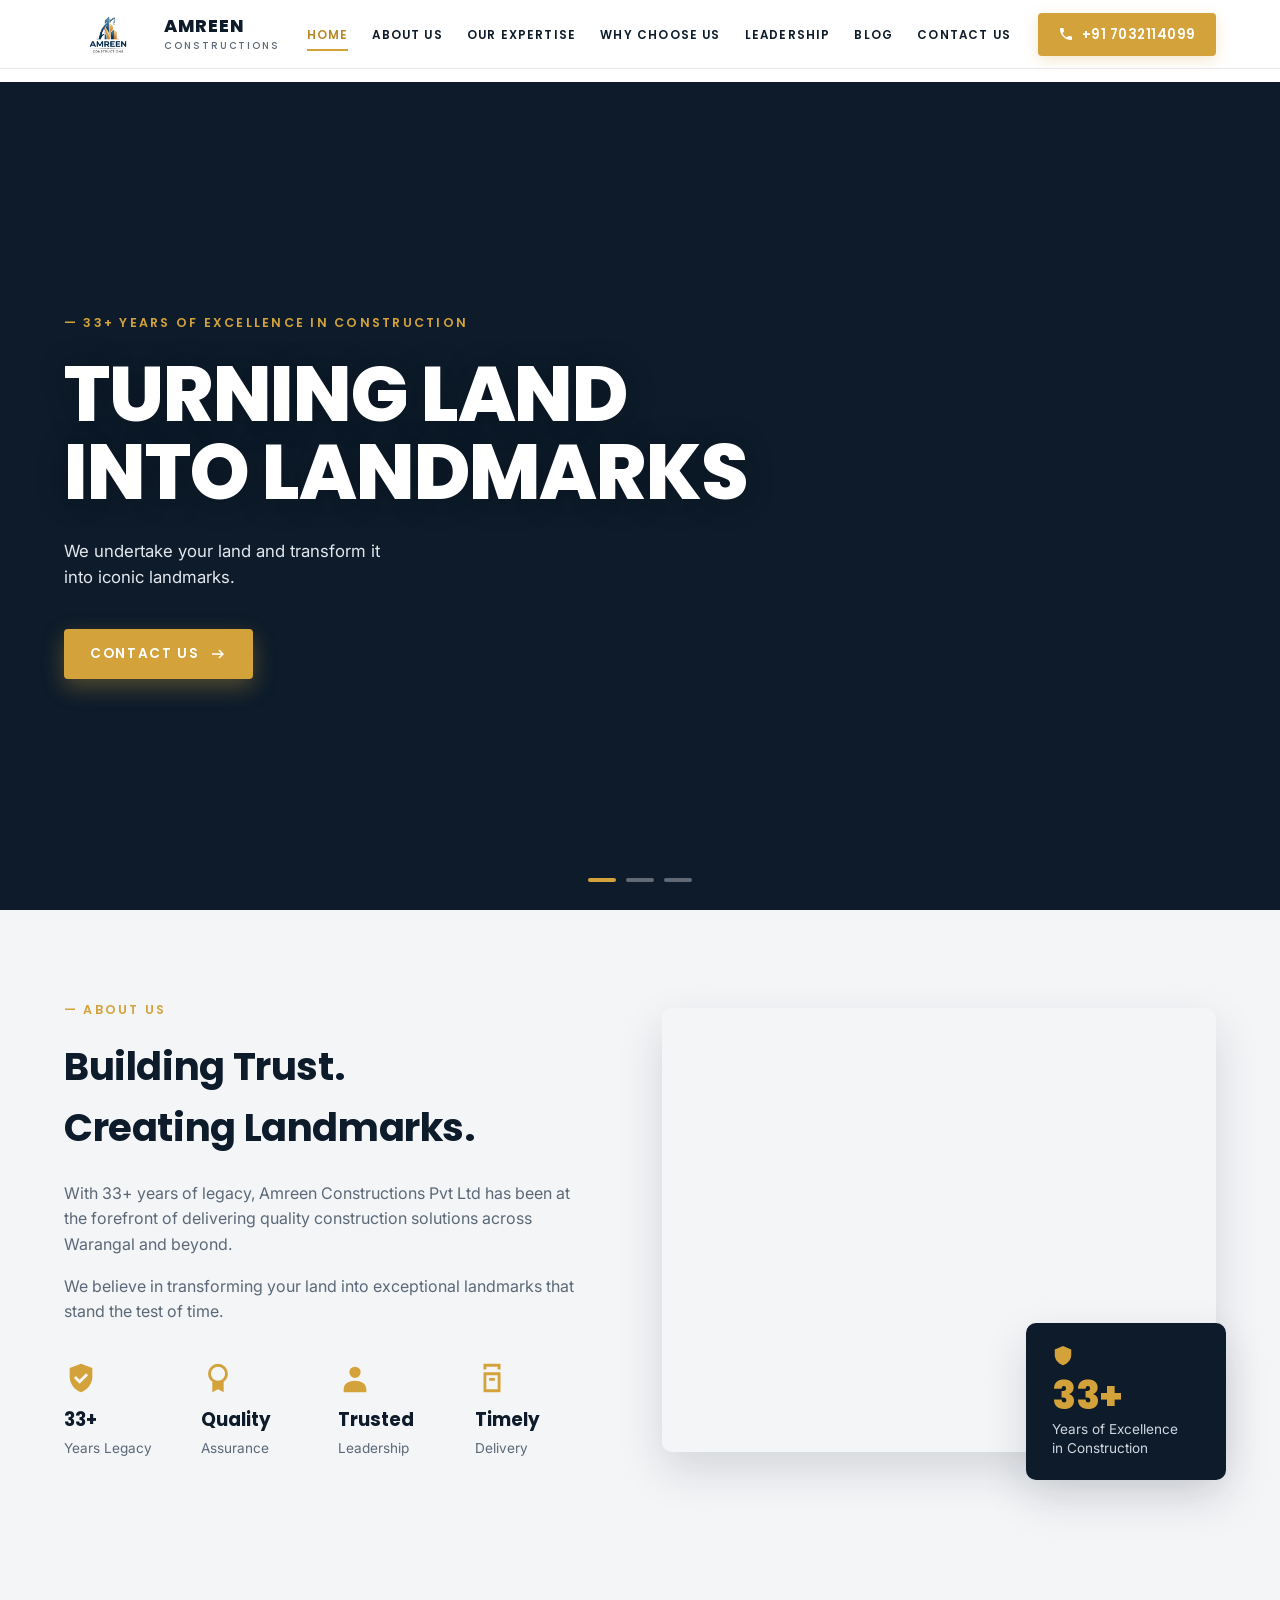
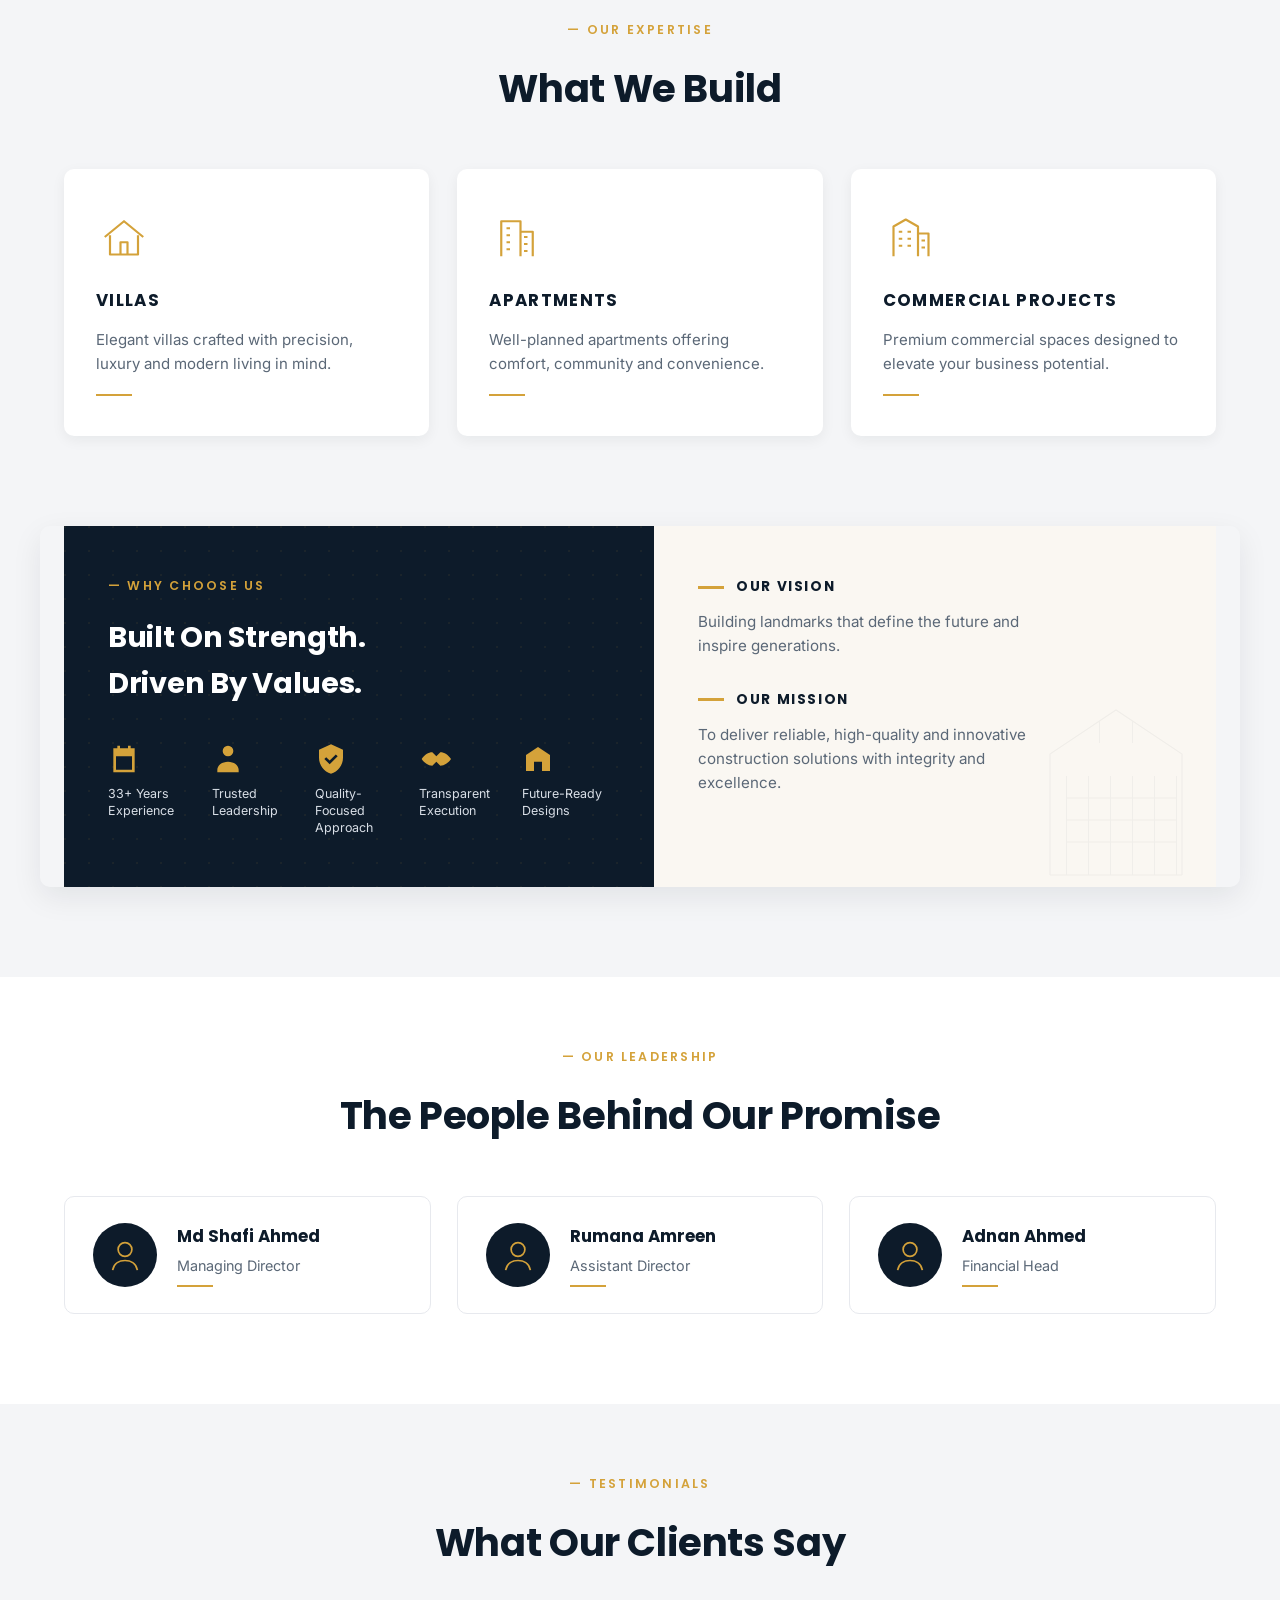
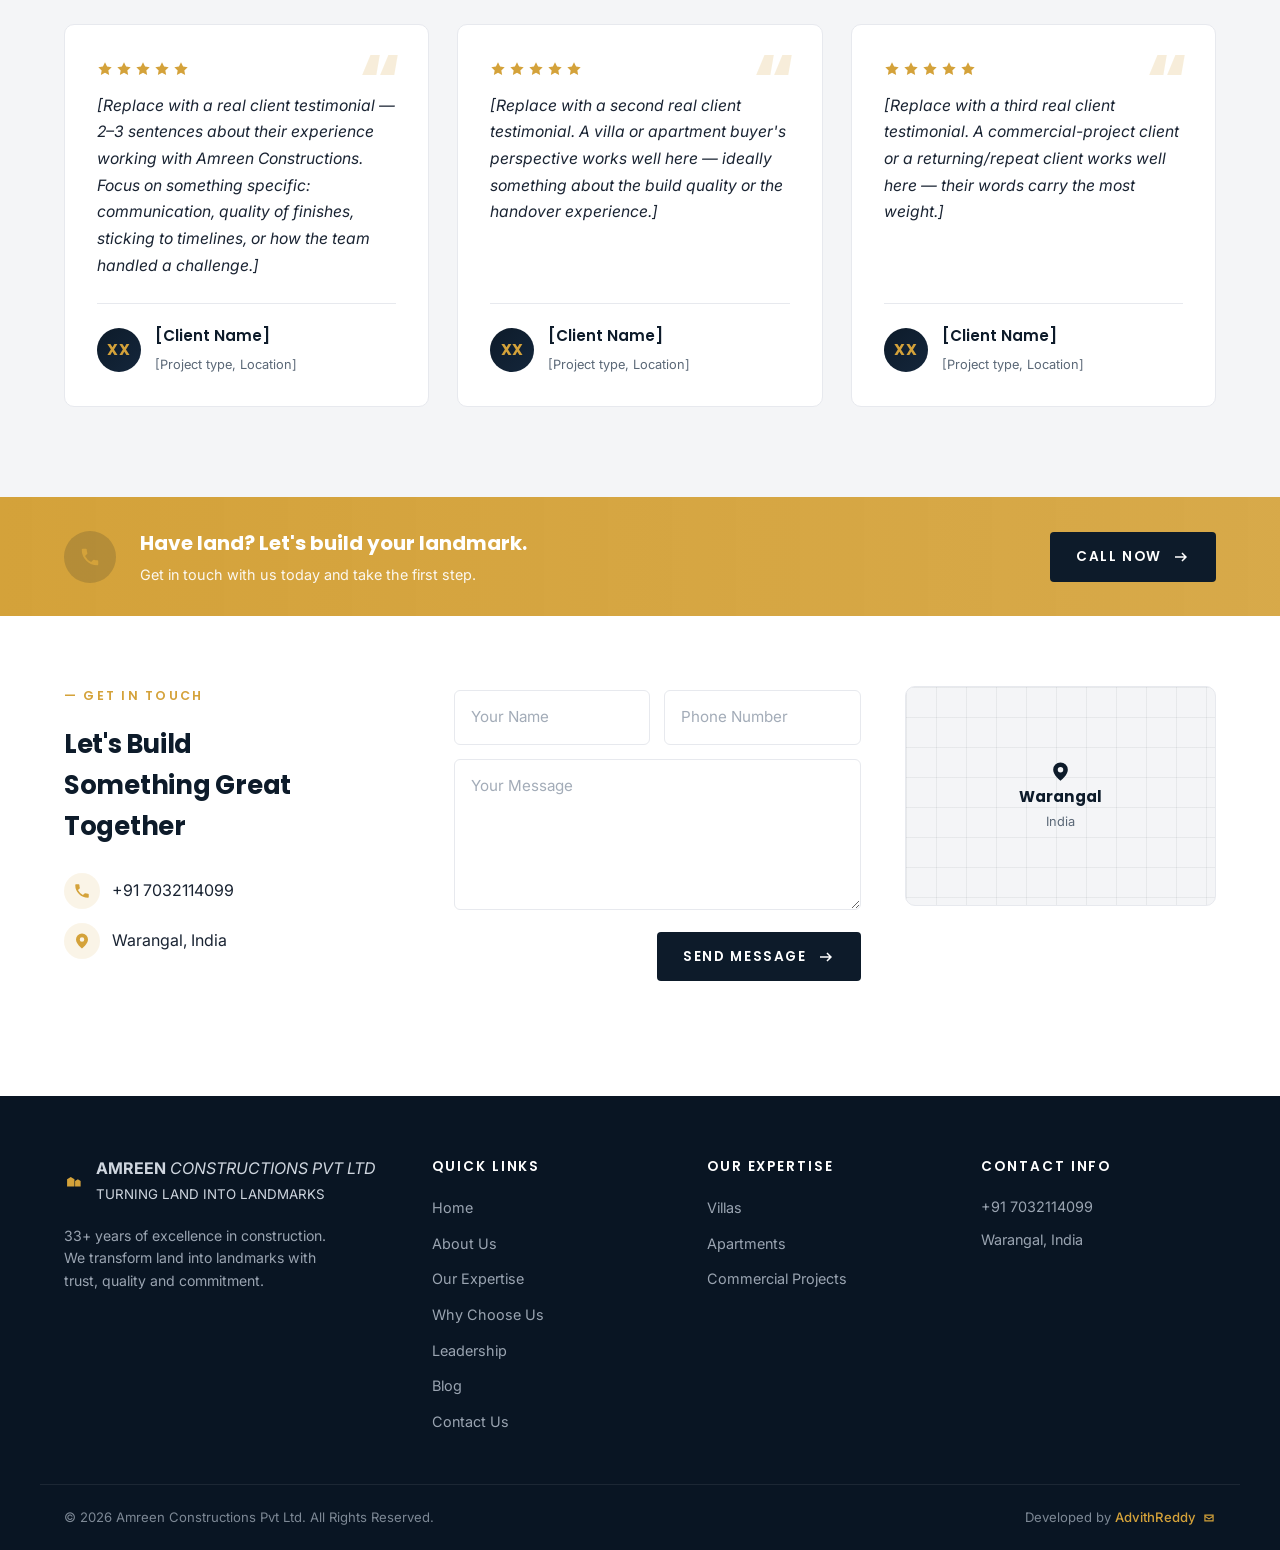
==== index.html @ a72f968a "Add files via upload" ====
<!DOCTYPE html>
<html lang="en">
<head>
  <meta charset="UTF-8" />
  <meta http-equiv="X-UA-Compatible" content="IE=edge" />
  <meta name="viewport" content="width=device-width, initial-scale=1.0" />

  <!-- Primary SEO -->
  <title>Amreen Constructions Pvt Ltd | Construction Company in Warangal | 33 Years Legacy</title>
  <meta name="description" content="Amreen Constructions Pvt Ltd in Warangal transforms land into landmarks with 33+ years of expertise in villas, apartments, and commercial construction." />
  <meta name="keywords" content="construction company in Warangal, builders in Warangal, villa construction Warangal, apartment builders Warangal, commercial construction India, Amreen Constructions" />
  <meta name="author" content="Amreen Constructions Pvt Ltd" />
  <meta name="robots" content="index, follow" />
  <link rel="canonical" href="https://amreenconstructions.com/" />

  <!-- Open Graph -->
  <meta property="og:type" content="website" />
  <meta property="og:title" content="Amreen Constructions Pvt Ltd | Turning Land Into Landmarks" />
  <meta property="og:description" content="33+ years of trusted construction excellence in Warangal. Villas, apartments, and commercial projects built on quality and integrity." />
  <meta property="og:locale" content="en_IN" />
  <meta property="og:url" content="https://amreenconstructions.com/" />

  <!-- Twitter -->
  <meta name="twitter:card" content="summary_large_image" />
  <meta name="twitter:title" content="Amreen Constructions Pvt Ltd | Turning Land Into Landmarks" />
  <meta name="twitter:description" content="33+ years of construction excellence in Warangal, India." />

  <!-- Theme color & favicon -->
  <meta name="theme-color" content="#0d1b2a" />
  <link rel="icon" type="image/png" href="favicon.png" />

  <!-- Fonts -->
  <link rel="preconnect" href="https://fonts.googleapis.com" />
  <link rel="preconnect" href="https://fonts.gstatic.com" crossorigin />
  <link href="https://fonts.googleapis.com/css2?family=Poppins:wght@300;400;500;600;700;800&family=Inter:wght@300;400;500;600;700&display=swap" rel="stylesheet" />

  <!-- Stylesheet -->
  <link rel="stylesheet" href="styles.css" />

  <!-- JSON-LD: Organization Schema -->
  <script type="application/ld+json">
  {
    "@context": "https://schema.org",
    "@type": "GeneralContractor",
    "name": "Amreen Constructions Pvt Ltd",
    "alternateName": "Amreen Constructions",
    "description": "33+ years of construction excellence in Warangal, India. Specialists in villas, apartments and commercial projects.",
    "url": "https://amreenconstructions.com/",
    "telephone": "+91-7032114099",
    "foundingDate": "1992",
    "slogan": "Turning Land Into Landmarks",
    "address": {
      "@type": "PostalAddress",
      "addressLocality": "Warangal",
      "addressRegion": "Telangana",
      "addressCountry": "IN"
    },
    "areaServed": {
      "@type": "City",
      "name": "Warangal"
    },
    "knowsAbout": ["Villa Construction", "Apartment Construction", "Commercial Construction", "Real Estate Development"],
    "founder": [
      { "@type": "Person", "name": "Md Shafi Ahmed", "jobTitle": "Managing Director" }
    ],
    "employee": [
      { "@type": "Person", "name": "Md Shafi Ahmed", "jobTitle": "Managing Director" },
      { "@type": "Person", "name": "Rumana Amreen", "jobTitle": "Assistant Director" },
      { "@type": "Person", "name": "Adnan Ahmed", "jobTitle": "Financial Head" }
    ]
  }
  </script>
</head>
<body>

  <!-- ============ HEADER / NAV ============ -->
  <header class="site-header" id="siteHeader">
    <div class="container nav-wrap">
      <a href="index.html" class="brand" aria-label="Amreen Constructions Pvt Ltd Home">
        <img src="logo.png" alt="" class="logo-img" width="175" height="200" />
        <span class="brand-text-h">
          <span class="name">AMREEN</span>
          <span class="sub">CONSTRUCTIONS</span>
        </span>
      </a>

      <nav class="primary-nav" aria-label="Primary navigation">
        <button class="nav-toggle" id="navToggle" aria-expanded="false" aria-controls="navMenu" aria-label="Toggle menu">
          <span></span><span></span><span></span>
        </button>
        <ul class="nav-menu" id="navMenu">
          <li><a href="#home" class="nav-link active">Home</a></li>
          <li><a href="#about" class="nav-link">About Us</a></li>
          <li><a href="#expertise" class="nav-link">Our Expertise</a></li>
          <li><a href="#why" class="nav-link">Why Choose Us</a></li>
          <li><a href="#leadership" class="nav-link">Leadership</a></li>
          <li><a href="blog.html" class="nav-link">Blog</a></li>
          <li><a href="#contact" class="nav-link">Contact Us</a></li>
        </ul>
      </nav>

      <a href="tel:+917032114099" class="phone-cta">
        <svg viewBox="0 0 24 24" width="16" height="16" aria-hidden="true">
          <path fill="currentColor" d="M6.6 10.8a15.05 15.05 0 0 0 6.6 6.6l2.2-2.2a1 1 0 0 1 1-.25 11.4 11.4 0 0 0 3.6.57 1 1 0 0 1 1 1V20a1 1 0 0 1-1 1A17 17 0 0 1 3 4a1 1 0 0 1 1-1h3.5a1 1 0 0 1 1 1 11.4 11.4 0 0 0 .57 3.6 1 1 0 0 1-.25 1z"/>
        </svg>
        <span>+91 7032114099</span>
      </a>
    </div>
  </header>

  <main>

  <!-- ============ HERO ============ -->
  <section class="hero" id="home" aria-label="Hero">
    <div class="hero-image" aria-hidden="true"></div>
    <div class="hero-overlay" aria-hidden="true"></div>
    <div class="container hero-content">
      <p class="eyebrow reveal" data-delay="0">— 33+ YEARS OF EXCELLENCE IN CONSTRUCTION</p>
      <h1 class="hero-title reveal" data-delay="120">Turning Land<br/>Into Landmarks</h1>
      <p class="hero-sub reveal" data-delay="240">We undertake your land and transform it<br/>into iconic landmarks.</p>
      <a href="#contact" class="btn btn-gold reveal" data-delay="360">
        Contact Us
        <svg viewBox="0 0 24 24" width="18" height="18" aria-hidden="true"><path fill="currentColor" d="M4 11h12.2l-3.6-3.6L14 6l6 6-6 6-1.4-1.4L16.2 13H4z"/></svg>
      </a>
    </div>
    <div class="hero-dots" aria-hidden="true">
      <span class="dot active"></span><span class="dot"></span><span class="dot"></span>
    </div>
  </section>

  <!-- ============ ABOUT ============ -->
  <section class="section about" id="about" aria-labelledby="aboutHeading">
    <div class="container about-grid">
      <div class="about-copy reveal">
        <p class="eyebrow gold">— ABOUT US</p>
        <h2 id="aboutHeading">Building Trust.<br/>Creating Landmarks.</h2>
        <p>With 33+ years of legacy, Amreen Constructions Pvt Ltd has been at the forefront of delivering quality construction solutions across Warangal and beyond.</p>
        <p>We believe in transforming your land into exceptional landmarks that stand the test of time.</p>

        <ul class="stat-row">
          <li>
            <svg viewBox="0 0 24 24" width="34" height="34" aria-hidden="true"><path fill="#d4a23a" d="M12 2 4 5v6c0 5 3.4 9.7 8 11 4.6-1.3 8-6 8-11V5l-8-3zm-1 14-4-4 1.4-1.4L11 13.2l4.6-4.6L17 10l-6 6z"/></svg>
            <strong>33+</strong>
            <span>Years Legacy</span>
          </li>
          <li>
            <svg viewBox="0 0 24 24" width="34" height="34" aria-hidden="true"><path fill="#d4a23a" d="M12 2a7 7 0 0 1 7 7c0 2.4-1.2 4.5-3 5.7V22l-4-2-4 2v-7.3A7 7 0 0 1 5 9a7 7 0 0 1 7-7zm0 2a5 5 0 1 0 0 10 5 5 0 0 0 0-10z"/></svg>
            <strong>Quality</strong>
            <span>Assurance</span>
          </li>
          <li>
            <svg viewBox="0 0 24 24" width="34" height="34" aria-hidden="true"><path fill="#d4a23a" d="M12 12a4 4 0 1 0 0-8 4 4 0 0 0 0 8zm0 2c-4 0-8 2-8 6v2h16v-2c0-4-4-6-8-6z"/></svg>
            <strong>Trusted</strong>
            <span>Leadership</span>
          </li>
          <li>
            <svg viewBox="0 0 24 24" width="34" height="34" aria-hidden="true"><path fill="#d4a23a" d="M6 2h12v4h-2V4H8v2H6V2zm0 6h12v14H6V8zm2 2v10h8V10H8zm2 2h4v2h-4v-2z"/></svg>
            <strong>Timely</strong>
            <span>Delivery</span>
          </li>
        </ul>
      </div>

      <div class="about-visual reveal" data-delay="180">
        <div class="about-img" role="img" aria-label="Modern luxury building constructed by Amreen Constructions"></div>
        <div class="about-badge">
          <svg viewBox="0 0 24 24" width="22" height="22" aria-hidden="true"><path fill="#d4a23a" d="M12 1 3 5v6c0 5 4 9.7 9 11 5-1.3 9-6 9-11V5l-9-4z"/></svg>
          <strong>33+</strong>
          <span>Years of Excellence<br/>in Construction</span>
        </div>
      </div>
    </div>
  </section>

  <!-- ============ EXPERTISE ============ -->
  <section class="section expertise" id="expertise" aria-labelledby="expertiseHeading">
    <div class="container">
      <p class="eyebrow gold center">— OUR EXPERTISE</p>
      <h2 id="expertiseHeading" class="section-title center">What We Build</h2>

      <div class="card-grid">
        <article class="exp-card reveal" data-delay="0">
          <div class="exp-icon" aria-hidden="true">
            <svg viewBox="0 0 64 64" width="56" height="56"><path fill="none" stroke="#d4a23a" stroke-width="2.5" stroke-linejoin="round" d="M10 32 32 14l22 18M16 30v22h32V30M28 52V38h8v14"/></svg>
          </div>
          <h3>VILLAS</h3>
          <p>Elegant villas crafted with precision, luxury and modern living in mind.</p>
          <span class="card-line" aria-hidden="true"></span>
        </article>

        <article class="exp-card reveal" data-delay="120">
          <div class="exp-icon" aria-hidden="true">
            <svg viewBox="0 0 64 64" width="56" height="56"><path fill="none" stroke="#d4a23a" stroke-width="2.5" stroke-linejoin="round" d="M14 54V14h22v40M36 54V26h14v28M20 22h4M20 30h4M20 38h4M20 46h4M40 32h4M40 40h4M40 48h4"/></svg>
          </div>
          <h3>APARTMENTS</h3>
          <p>Well-planned apartments offering comfort, community and convenience.</p>
          <span class="card-line" aria-hidden="true"></span>
        </article>

        <article class="exp-card reveal" data-delay="240">
          <div class="exp-icon" aria-hidden="true">
            <svg viewBox="0 0 64 64" width="56" height="56"><path fill="none" stroke="#d4a23a" stroke-width="2.5" stroke-linejoin="round" d="M12 54V20l14-8 14 8v34M40 54V28h12v26M18 26h4M18 34h4M18 42h4M28 26h4M28 34h4M28 42h4M44 36h4M44 44h4"/></svg>
          </div>
          <h3>COMMERCIAL PROJECTS</h3>
          <p>Premium commercial spaces designed to elevate your business potential.</p>
          <span class="card-line" aria-hidden="true"></span>
        </article>
      </div>
    </div>
  </section>

  <!-- ============ WHY CHOOSE US + VISION/MISSION ============ -->
  <section class="section why-section" id="why" aria-labelledby="whyHeading">
    <div class="container why-grid">
      <div class="why-dark reveal">
        <p class="eyebrow gold">— WHY CHOOSE US</p>
        <h2 id="whyHeading">Built On Strength.<br/>Driven By Values.</h2>
        <ul class="why-features">
          <li>
            <svg viewBox="0 0 24 24" width="32" height="32" aria-hidden="true"><path fill="#d4a23a" d="M7 2h2v2h6V2h2v2h3v18H4V4h3V2zm-1 8v10h12V10H6z"/></svg>
            <span>33+ Years<br/>Experience</span>
          </li>
          <li>
            <svg viewBox="0 0 24 24" width="32" height="32" aria-hidden="true"><path fill="#d4a23a" d="M12 2a4 4 0 1 1 0 8 4 4 0 0 1 0-8zm-8 18c0-3.3 3.6-6 8-6s8 2.7 8 6v2H4v-2z"/></svg>
            <span>Trusted<br/>Leadership</span>
          </li>
          <li>
            <svg viewBox="0 0 24 24" width="32" height="32" aria-hidden="true"><path fill="#d4a23a" d="M12 1 3 5v6c0 5.5 3.8 10.7 9 12 5.2-1.3 9-6.5 9-12V5l-9-4zm-1 15-4-4 1.4-1.4L11 13.2l4.6-4.6L17 10l-6 6z"/></svg>
            <span>Quality-Focused<br/>Approach</span>
          </li>
          <li>
            <svg viewBox="0 0 24 24" width="32" height="32" aria-hidden="true"><path fill="#d4a23a" d="M2 12c2-3 5-5 8-5l3 3 3-3c3 0 6 2 8 5-2 3-5 5-8 5l-3-3-3 3c-3 0-6-2-8-5z"/></svg>
            <span>Transparent<br/>Execution</span>
          </li>
          <li>
            <svg viewBox="0 0 24 24" width="32" height="32" aria-hidden="true"><path fill="#d4a23a" d="M3 21V9l9-6 9 6v12h-6v-7H9v7H3z"/></svg>
            <span>Future-Ready<br/>Designs</span>
          </li>
        </ul>
      </div>

      <div class="why-light reveal" data-delay="160">
        <div class="why-block">
          <h3><span class="bar"></span>OUR VISION</h3>
          <p>Building landmarks that define the future and inspire generations.</p>
        </div>
        <div class="why-block">
          <h3><span class="bar"></span>OUR MISSION</h3>
          <p>To deliver reliable, high-quality and innovative construction solutions with integrity and excellence.</p>
        </div>
        <svg class="blueprint" viewBox="0 0 200 200" aria-hidden="true">
          <g fill="none" stroke="#0d1b2a" stroke-width="1" opacity="0.12">
            <path d="M40 180V70l60-40 60 40v110"/>
            <path d="M40 180h120M55 180V90M75 180V90M95 180V90M115 180V90M135 180V90M155 180V90"/>
            <path d="M55 110h100M55 130h100M55 150h100"/>
            <path d="M85 60v-20M115 60v-20"/>
          </g>
        </svg>
      </div>
    </div>
  </section>

  <!-- ============ LEADERSHIP ============ -->
  <section class="section leadership" id="leadership" aria-labelledby="leadHeading">
    <div class="container">
      <p class="eyebrow gold center">— OUR LEADERSHIP</p>
      <h2 id="leadHeading" class="section-title center">The People Behind Our Promise</h2>

      <div class="lead-grid">
        <article class="lead-card reveal">
          <div class="lead-avatar" aria-hidden="true">
            <svg viewBox="0 0 64 64" width="44" height="44"><circle cx="32" cy="24" r="10" fill="none" stroke="#d4a23a" stroke-width="2.5"/><path fill="none" stroke="#d4a23a" stroke-width="2.5" d="M14 54c2-10 10-14 18-14s16 4 18 14"/></svg>
          </div>
          <div class="lead-text">
            <h3>Md Shafi Ahmed</h3>
            <p>Managing Director</p>
            <span class="card-line" aria-hidden="true"></span>
          </div>
        </article>
        <article class="lead-card reveal" data-delay="120">
          <div class="lead-avatar" aria-hidden="true">
            <svg viewBox="0 0 64 64" width="44" height="44"><circle cx="32" cy="24" r="10" fill="none" stroke="#d4a23a" stroke-width="2.5"/><path fill="none" stroke="#d4a23a" stroke-width="2.5" d="M14 54c2-10 10-14 18-14s16 4 18 14"/></svg>
          </div>
          <div class="lead-text">
            <h3>Rumana Amreen</h3>
            <p>Assistant Director</p>
            <span class="card-line" aria-hidden="true"></span>
          </div>
        </article>
        <article class="lead-card reveal" data-delay="240">
          <div class="lead-avatar" aria-hidden="true">
            <svg viewBox="0 0 64 64" width="44" height="44"><circle cx="32" cy="24" r="10" fill="none" stroke="#d4a23a" stroke-width="2.5"/><path fill="none" stroke="#d4a23a" stroke-width="2.5" d="M14 54c2-10 10-14 18-14s16 4 18 14"/></svg>
          </div>
          <div class="lead-text">
            <h3>Adnan Ahmed</h3>
            <p>Financial Head</p>
            <span class="card-line" aria-hidden="true"></span>
          </div>
        </article>
      </div>
    </div>
  </section>

  <!-- ============ TESTIMONIALS ============ -->
  <!--
    REPLACE PLACEHOLDER CONTENT BELOW WITH REAL CLIENT TESTIMONIALS.
    For each card, swap the quote text, the author initials in .author-avatar,
    the name in <strong>, and the role/location in <span>.
    Get written permission from clients before using their names publicly.
  -->
  <section class="section testimonials" id="testimonials" aria-labelledby="testHeading">
    <div class="container">
      <p class="eyebrow gold center">— TESTIMONIALS</p>
      <h2 id="testHeading" class="section-title center">What Our Clients Say</h2>

      <div class="testimonial-grid">

        <article class="testimonial-card reveal">
          <span class="quote-mark" aria-hidden="true">&ldquo;</span>
          <div class="quote-stars" aria-label="5 out of 5 stars">
            <svg viewBox="0 0 24 24" width="16" height="16" fill="currentColor" aria-hidden="true"><path d="M12 2l3.1 6.3 6.9 1-5 4.9 1.2 6.8L12 17.8 5.8 21l1.2-6.8-5-4.9 6.9-1z"/></svg>
            <svg viewBox="0 0 24 24" width="16" height="16" fill="currentColor" aria-hidden="true"><path d="M12 2l3.1 6.3 6.9 1-5 4.9 1.2 6.8L12 17.8 5.8 21l1.2-6.8-5-4.9 6.9-1z"/></svg>
            <svg viewBox="0 0 24 24" width="16" height="16" fill="currentColor" aria-hidden="true"><path d="M12 2l3.1 6.3 6.9 1-5 4.9 1.2 6.8L12 17.8 5.8 21l1.2-6.8-5-4.9 6.9-1z"/></svg>
            <svg viewBox="0 0 24 24" width="16" height="16" fill="currentColor" aria-hidden="true"><path d="M12 2l3.1 6.3 6.9 1-5 4.9 1.2 6.8L12 17.8 5.8 21l1.2-6.8-5-4.9 6.9-1z"/></svg>
            <svg viewBox="0 0 24 24" width="16" height="16" fill="currentColor" aria-hidden="true"><path d="M12 2l3.1 6.3 6.9 1-5 4.9 1.2 6.8L12 17.8 5.8 21l1.2-6.8-5-4.9 6.9-1z"/></svg>
          </div>
          <blockquote>[Replace with a real client testimonial — 2&ndash;3 sentences about their experience working with Amreen Constructions. Focus on something specific: communication, quality of finishes, sticking to timelines, or how the team handled a challenge.]</blockquote>
          <div class="testimonial-author">
            <div class="author-avatar" aria-hidden="true">XX</div>
            <div class="author-info">
              <strong>[Client Name]</strong>
              <span>[Project type, Location]</span>
            </div>
          </div>
        </article>

        <article class="testimonial-card reveal" data-delay="120">
          <span class="quote-mark" aria-hidden="true">&ldquo;</span>
          <div class="quote-stars" aria-label="5 out of 5 stars">
            <svg viewBox="0 0 24 24" width="16" height="16" fill="currentColor" aria-hidden="true"><path d="M12 2l3.1 6.3 6.9 1-5 4.9 1.2 6.8L12 17.8 5.8 21l1.2-6.8-5-4.9 6.9-1z"/></svg>
            <svg viewBox="0 0 24 24" width="16" height="16" fill="currentColor" aria-hidden="true"><path d="M12 2l3.1 6.3 6.9 1-5 4.9 1.2 6.8L12 17.8 5.8 21l1.2-6.8-5-4.9 6.9-1z"/></svg>
            <svg viewBox="0 0 24 24" width="16" height="16" fill="currentColor" aria-hidden="true"><path d="M12 2l3.1 6.3 6.9 1-5 4.9 1.2 6.8L12 17.8 5.8 21l1.2-6.8-5-4.9 6.9-1z"/></svg>
            <svg viewBox="0 0 24 24" width="16" height="16" fill="currentColor" aria-hidden="true"><path d="M12 2l3.1 6.3 6.9 1-5 4.9 1.2 6.8L12 17.8 5.8 21l1.2-6.8-5-4.9 6.9-1z"/></svg>
            <svg viewBox="0 0 24 24" width="16" height="16" fill="currentColor" aria-hidden="true"><path d="M12 2l3.1 6.3 6.9 1-5 4.9 1.2 6.8L12 17.8 5.8 21l1.2-6.8-5-4.9 6.9-1z"/></svg>
          </div>
          <blockquote>[Replace with a second real client testimonial. A villa or apartment buyer's perspective works well here &mdash; ideally something about the build quality or the handover experience.]</blockquote>
          <div class="testimonial-author">
            <div class="author-avatar" aria-hidden="true">XX</div>
            <div class="author-info">
              <strong>[Client Name]</strong>
              <span>[Project type, Location]</span>
            </div>
          </div>
        </article>

        <article class="testimonial-card reveal" data-delay="240">
          <span class="quote-mark" aria-hidden="true">&ldquo;</span>
          <div class="quote-stars" aria-label="5 out of 5 stars">
            <svg viewBox="0 0 24 24" width="16" height="16" fill="currentColor" aria-hidden="true"><path d="M12 2l3.1 6.3 6.9 1-5 4.9 1.2 6.8L12 17.8 5.8 21l1.2-6.8-5-4.9 6.9-1z"/></svg>
            <svg viewBox="0 0 24 24" width="16" height="16" fill="currentColor" aria-hidden="true"><path d="M12 2l3.1 6.3 6.9 1-5 4.9 1.2 6.8L12 17.8 5.8 21l1.2-6.8-5-4.9 6.9-1z"/></svg>
            <svg viewBox="0 0 24 24" width="16" height="16" fill="currentColor" aria-hidden="true"><path d="M12 2l3.1 6.3 6.9 1-5 4.9 1.2 6.8L12 17.8 5.8 21l1.2-6.8-5-4.9 6.9-1z"/></svg>
            <svg viewBox="0 0 24 24" width="16" height="16" fill="currentColor" aria-hidden="true"><path d="M12 2l3.1 6.3 6.9 1-5 4.9 1.2 6.8L12 17.8 5.8 21l1.2-6.8-5-4.9 6.9-1z"/></svg>
            <svg viewBox="0 0 24 24" width="16" height="16" fill="currentColor" aria-hidden="true"><path d="M12 2l3.1 6.3 6.9 1-5 4.9 1.2 6.8L12 17.8 5.8 21l1.2-6.8-5-4.9 6.9-1z"/></svg>
          </div>
          <blockquote>[Replace with a third real client testimonial. A commercial-project client or a returning/repeat client works well here &mdash; their words carry the most weight.]</blockquote>
          <div class="testimonial-author">
            <div class="author-avatar" aria-hidden="true">XX</div>
            <div class="author-info">
              <strong>[Client Name]</strong>
              <span>[Project type, Location]</span>
            </div>
          </div>
        </article>

      </div>
    </div>
  </section>

  <!-- ============ CTA BANNER ============ -->
  <section class="cta-banner" aria-label="Call to action">
    <div class="container cta-row">
      <div class="cta-icon" aria-hidden="true">
        <svg viewBox="0 0 24 24" width="22" height="22"><path fill="#d4a23a" d="M6.6 10.8a15.05 15.05 0 0 0 6.6 6.6l2.2-2.2a1 1 0 0 1 1-.25 11.4 11.4 0 0 0 3.6.57 1 1 0 0 1 1 1V20a1 1 0 0 1-1 1A17 17 0 0 1 3 4a1 1 0 0 1 1-1h3.5a1 1 0 0 1 1 1 11.4 11.4 0 0 0 .57 3.6 1 1 0 0 1-.25 1z"/></svg>
      </div>
      <div class="cta-text">
        <h3>Have land? Let's build your landmark.</h3>
        <p>Get in touch with us today and take the first step.</p>
      </div>
      <a href="tel:+917032114099" class="btn btn-dark">
        Call Now
        <svg viewBox="0 0 24 24" width="18" height="18" aria-hidden="true"><path fill="currentColor" d="M4 11h12.2l-3.6-3.6L14 6l6 6-6 6-1.4-1.4L16.2 13H4z"/></svg>
      </a>
    </div>
  </section>

  <!-- ============ CONTACT ============ -->
  <section class="section contact" id="contact" aria-labelledby="contactHeading">
    <div class="container contact-grid">
      <div class="contact-info reveal">
        <p class="eyebrow gold">— GET IN TOUCH</p>
        <h2 id="contactHeading">Let's Build<br/>Something Great Together</h2>
        <ul class="contact-list">
          <li>
            <span class="icon">
              <svg viewBox="0 0 24 24" width="18" height="18" aria-hidden="true"><path fill="#d4a23a" d="M6.6 10.8a15.05 15.05 0 0 0 6.6 6.6l2.2-2.2a1 1 0 0 1 1-.25 11.4 11.4 0 0 0 3.6.57 1 1 0 0 1 1 1V20a1 1 0 0 1-1 1A17 17 0 0 1 3 4a1 1 0 0 1 1-1h3.5a1 1 0 0 1 1 1 11.4 11.4 0 0 0 .57 3.6 1 1 0 0 1-.25 1z"/></svg>
            </span>
            <a href="tel:+917032114099">+91 7032114099</a>
          </li>
          <li>
            <span class="icon">
              <svg viewBox="0 0 24 24" width="18" height="18" aria-hidden="true"><path fill="#d4a23a" d="M12 2a8 8 0 0 0-8 8c0 6 8 12 8 12s8-6 8-12a8 8 0 0 0-8-8zm0 11a3 3 0 1 1 0-6 3 3 0 0 1 0 6z"/></svg>
            </span>
            <span>Warangal, India</span>
          </li>
        </ul>
      </div>

      <form class="contact-form reveal" data-delay="120" id="contactForm" novalidate>
        <div class="form-row">
          <div class="field">
            <input type="text" id="name" name="name" placeholder="Your Name" required />
          </div>
          <div class="field">
            <input type="tel" id="phone" name="phone" placeholder="Phone Number" required />
          </div>
        </div>
        <div class="field">
          <textarea id="message" name="message" rows="5" placeholder="Your Message" required></textarea>
        </div>
        <button type="submit" class="btn btn-dark form-submit">
          Send Message
          <svg viewBox="0 0 24 24" width="18" height="18" aria-hidden="true"><path fill="currentColor" d="M4 11h12.2l-3.6-3.6L14 6l6 6-6 6-1.4-1.4L16.2 13H4z"/></svg>
        </button>
        <p class="form-status" id="formStatus" role="status" aria-live="polite"></p>
      </form>

      <div class="contact-map reveal" data-delay="240" aria-label="Map of Warangal, India">
        <div class="map-grid" aria-hidden="true"></div>
        <div class="map-pin">
          <svg viewBox="0 0 24 24" width="22" height="22" aria-hidden="true"><path fill="#0d1b2a" d="M12 2a8 8 0 0 0-8 8c0 6 8 12 8 12s8-6 8-12a8 8 0 0 0-8-8zm0 11a3 3 0 1 1 0-6 3 3 0 0 1 0 6z"/></svg>
          <strong>Warangal</strong>
          <span>India</span>
        </div>
      </div>
    </div>
  </section>

  </main>

  <!-- ============ FOOTER ============ -->
  <footer class="site-footer" role="contentinfo">
    <div class="container footer-grid">
      <div class="footer-brand">
        <a href="#home" class="brand brand-footer">
          <span class="brand-mark" aria-hidden="true">
            <svg viewBox="0 0 64 64" width="34" height="34">
              <path d="M10 50V26l12-7 12 7v24H10zm26 0V32l9-6 9 6v18H36z" fill="#d4a23a"/>
            </svg>
          </span>
          <span class="brand-text">
            <strong>AMREEN</strong>
            <em>CONSTRUCTIONS PVT LTD</em>
            <small>TURNING LAND INTO LANDMARKS</small>
          </span>
        </a>
        <p>33+ years of excellence in construction.<br/>We transform land into landmarks with trust, quality and commitment.</p>
      </div>

      <div class="footer-col">
        <h4>QUICK LINKS</h4>
        <ul>
          <li><a href="#home">Home</a></li>
          <li><a href="#about">About Us</a></li>
          <li><a href="#expertise">Our Expertise</a></li>
          <li><a href="#why">Why Choose Us</a></li>
          <li><a href="#leadership">Leadership</a></li>
          <li><a href="blog.html">Blog</a></li>
          <li><a href="#contact">Contact Us</a></li>
        </ul>
      </div>

      <div class="footer-col">
        <h4>OUR EXPERTISE</h4>
        <ul>
          <li><a href="#expertise">Villas</a></li>
          <li><a href="#expertise">Apartments</a></li>
          <li><a href="#expertise">Commercial Projects</a></li>
        </ul>
      </div>

      <div class="footer-col">
        <h4>CONTACT INFO</h4>
        <ul class="footer-contact">
          <li><a href="tel:+917032114099">+91 7032114099</a></li>
          <li>Warangal, India</li>
        </ul>
      </div>
    </div>

    <div class="container footer-bottom">
      <p>&copy; <span id="year"></span> Amreen Constructions Pvt Ltd. All Rights Reserved.</p>
      <p class="dev-credit">
        Developed by
        <a href="mailto:advithreddydanda@gmail.com" aria-label="Email AdvithReddy">
          AdvithReddy
          <svg viewBox="0 0 24 24" width="14" height="14" aria-hidden="true"><path fill="currentColor" d="M4 6h16v12H4V6zm2 2v.4l6 4.1 6-4.1V8H6zm0 2.5V16h12v-5.5l-6 4.1-6-4.1z"/></svg>
        </a>
      </p>
    </div>
  </footer>

  <a href="#home" class="back-to-top" id="backToTop" aria-label="Back to top">
    <svg viewBox="0 0 24 24" width="18" height="18" aria-hidden="true"><path fill="currentColor" d="M12 4l8 8h-5v8h-6v-8H4z"/></svg>
  </a>

  <script src="script.js" defer></script>
</body>
</html>
---- styles.css ----
/* ===========================================================
   Amreen Constructions Pvt Ltd
   Stylesheet — premium corporate, navy + gold
   =========================================================== */

/* ---------- Reset ---------- */
*, *::before, *::after { box-sizing: border-box; margin: 0; padding: 0; }
html { scroll-behavior: smooth; -webkit-text-size-adjust: 100%; }
body {
  font-family: 'Inter', system-ui, -apple-system, sans-serif;
  color: var(--ink);
  background: var(--bg);
  line-height: 1.6;
  -webkit-font-smoothing: antialiased;
  -moz-osx-font-smoothing: grayscale;
  overflow-x: hidden;
}
img, svg { display: block; max-width: 100%; }
a { color: inherit; text-decoration: none; }
button { font: inherit; cursor: pointer; border: 0; background: none; }
ul { list-style: none; }
input, textarea { font: inherit; color: inherit; }

/* ---------- Tokens ---------- */
:root {
  --navy: #0d1b2a;
  --navy-2: #14263b;
  --navy-deep: #091523;
  --gold: #d4a23a;
  --gold-2: #b88826;
  --ink: #1a2433;
  --muted: #5b6877;
  --line: #e7e9ee;
  --bg: #ffffff;
  --bg-soft: #f4f5f7;
  --bg-warm: #faf7f2;
  --shadow-sm: 0 4px 14px rgba(13, 27, 42, 0.06);
  --shadow-md: 0 10px 30px rgba(13, 27, 42, 0.08);
  --shadow-lg: 0 18px 45px rgba(13, 27, 42, 0.14);
  --radius: 6px;
  --radius-lg: 10px;
  --container: 1200px;
}

/* ---------- Layout helpers ---------- */
.container {
  width: 100%;
  max-width: var(--container);
  margin: 0 auto;
  padding: 0 24px;
}
.section { padding: 90px 0; }
.section-title { font-family: 'Poppins', sans-serif; font-size: clamp(1.7rem, 3vw, 2.4rem); font-weight: 700; color: var(--navy); margin-bottom: 50px; letter-spacing: -0.01em; }
.section-title.center { text-align: center; }

.eyebrow {
  font-family: 'Poppins', sans-serif;
  font-size: 0.78rem;
  font-weight: 600;
  letter-spacing: 0.18em;
  text-transform: uppercase;
  color: var(--gold);
  margin-bottom: 18px;
}
.eyebrow.gold { color: var(--gold); }
.eyebrow.center { text-align: center; }

/* ---------- Buttons ---------- */
.btn {
  display: inline-flex;
  align-items: center;
  gap: 10px;
  padding: 14px 26px;
  font-family: 'Poppins', sans-serif;
  font-weight: 600;
  font-size: 0.85rem;
  letter-spacing: 0.12em;
  text-transform: uppercase;
  border-radius: 4px;
  transition: transform .25s ease, background .25s ease, color .25s ease, box-shadow .25s ease;
  white-space: nowrap;
}
.btn svg { transition: transform .3s ease; }
.btn:hover svg { transform: translateX(4px); }

.btn-gold {
  background: var(--gold);
  color: #fff;
  box-shadow: 0 8px 22px rgba(212, 162, 58, .35);
}
.btn-gold:hover { background: var(--gold-2); transform: translateY(-2px); box-shadow: 0 12px 30px rgba(212, 162, 58, .4); }

.btn-dark {
  background: var(--navy);
  color: #fff;
}
.btn-dark:hover { background: var(--navy-deep); transform: translateY(-2px); }

/* =========================================================
   HEADER — white bg, navy text, gold accents
   ========================================================= */
.site-header {
  position: fixed;
  top: 0; left: 0; right: 0;
  z-index: 100;
  background: #ffffff;
  border-bottom: 1px solid var(--line);
  transition: box-shadow .3s ease, background .3s ease;
}
.site-header.scrolled {
  background: rgba(255,255,255,.97);
  backdrop-filter: blur(10px);
  box-shadow: 0 4px 20px rgba(13,27,42,.07);
}

.nav-wrap {
  display: flex;
  align-items: center;
  justify-content: space-between;
  gap: 18px;
  padding-top: 10px;
  padding-bottom: 10px;
}

.brand { display: flex; align-items: center; gap: 12px; text-decoration: none; }
.logo-img {
  height: 48px;
  width: auto;
  display: block;
  flex-shrink: 0;
  transition: transform .3s ease;
}
.brand:hover .logo-img { transform: scale(1.05); }

.brand-text-h {
  display: flex;
  flex-direction: column;
  line-height: 1;
}
.brand-text-h .name {
  font-family: 'Poppins', sans-serif;
  font-weight: 800;
  font-size: 1.1rem;
  letter-spacing: 0.06em;
  color: var(--navy);
}
.brand-text-h .sub {
  font-family: 'Poppins', sans-serif;
  font-weight: 500;
  font-size: 0.6rem;
  letter-spacing: 0.2em;
  color: var(--muted);
  margin-top: 5px;
}

/* Nav menu */
.primary-nav { display: flex; align-items: center; }
.nav-menu { display: flex; gap: 24px; align-items: center; }
.nav-link {
  position: relative;
  font-family: 'Poppins', sans-serif;
  font-size: 0.74rem;
  font-weight: 600;
  letter-spacing: 0.1em;
  text-transform: uppercase;
  color: var(--navy);
  padding: 6px 0;
  white-space: nowrap;
  transition: color .25s ease;
}
.nav-link::after {
  content: '';
  position: absolute;
  left: 0; right: 0; bottom: -2px;
  height: 2px;
  background: var(--gold);
  transform: scaleX(0);
  transform-origin: left;
  transition: transform .3s ease;
}
.nav-link:hover, .nav-link.active { color: var(--gold-2); }
.nav-link.active::after, .nav-link:hover::after { transform: scaleX(1); }

.phone-cta {
  display: inline-flex;
  align-items: center;
  gap: 8px;
  background: var(--gold);
  color: #fff;
  padding: 11px 20px;
  border-radius: 4px;
  font-family: 'Poppins', sans-serif;
  font-weight: 600;
  font-size: 0.82rem;
  letter-spacing: 0.04em;
  white-space: nowrap;
  transition: background .25s ease, transform .25s ease, box-shadow .25s ease;
  box-shadow: 0 4px 14px rgba(212,162,58,.25);
}
.phone-cta:hover {
  background: var(--gold-2);
  transform: translateY(-1px);
  box-shadow: 0 6px 18px rgba(212,162,58,.35);
}

/* Mobile toggle */
.nav-toggle {
  display: none;
  width: 40px; height: 40px;
  flex-direction: column;
  justify-content: center;
  align-items: center;
  gap: 5px;
}
.nav-toggle span {
  display: block;
  width: 22px; height: 2px;
  background: var(--navy);
  transition: transform .3s ease, opacity .3s ease;
}
.nav-toggle.open span:nth-child(1) { transform: translateY(7px) rotate(45deg); }
.nav-toggle.open span:nth-child(2) { opacity: 0; }
.nav-toggle.open span:nth-child(3) { transform: translateY(-7px) rotate(-45deg); }

/* Tighten at narrow desktops so single-line nav holds */
@media (max-width: 1180px) {
  .nav-menu { gap: 18px; }
  .nav-link { font-size: 0.72rem; letter-spacing: 0.08em; }
}
@media (max-width: 1024px) {
  .nav-wrap { gap: 12px; }
  .nav-menu { gap: 14px; }
  .nav-link { font-size: 0.7rem; letter-spacing: 0.06em; }
  .phone-cta { padding: 10px 14px; font-size: 0.78rem; }
  .phone-cta span { display: none; }
  .logo-img { height: 44px; }
  .brand-text-h .name { font-size: 1rem; }
  .brand-text-h .sub { font-size: 0.55rem; }
}

/* =========================================================
   HERO
   ========================================================= */
.hero {
  position: relative;
  min-height: 92vh;
  display: flex;
  align-items: center;
  margin-top: 82px;
  overflow: hidden;
  background: var(--navy);
}
.hero-image {
  position: absolute; inset: 0;
  background-image: url('https://images.unsplash.com/photo-1600585154340-be6161a56a0c?auto=format&fit=crop&w=2000&q=80');
  background-size: cover;
  background-position: center;
  filter: brightness(.78);
}
.hero-overlay {
  position: absolute; inset: 0;
  background:
    linear-gradient(90deg, rgba(13,27,42,.92) 0%, rgba(13,27,42,.55) 55%, rgba(13,27,42,.15) 100%),
    linear-gradient(180deg, rgba(13,27,42,.45) 0%, rgba(13,27,42,.2) 50%, rgba(13,27,42,.6) 100%);
}
.hero-content {
  position: relative;
  z-index: 2;
  padding: 80px 24px;
  max-width: var(--container);
  width: 100%;
  color: #fff;
}
.hero .eyebrow { color: var(--gold); margin-bottom: 22px; }
.hero-title {
  font-family: 'Poppins', sans-serif;
  font-size: clamp(2.5rem, 6vw, 5rem);
  font-weight: 800;
  line-height: 1.02;
  letter-spacing: -0.015em;
  text-transform: uppercase;
  margin-bottom: 26px;
  text-shadow: 0 2px 30px rgba(0,0,0,.25);
}
.hero-sub {
  font-size: 1.05rem;
  max-width: 480px;
  color: #e3e8ef;
  margin-bottom: 38px;
}
.hero-dots {
  position: absolute;
  bottom: 28px;
  left: 50%;
  transform: translateX(-50%);
  display: flex; gap: 10px;
  z-index: 2;
}
.hero-dots .dot {
  width: 28px; height: 4px;
  background: rgba(255,255,255,.35);
  border-radius: 2px;
  transition: background .3s ease;
}
.hero-dots .dot.active { background: var(--gold); }

/* =========================================================
   ABOUT
   ========================================================= */
.about { background: var(--bg-soft); }
.about-grid {
  display: grid;
  grid-template-columns: 1fr 1.05fr;
  gap: 70px;
  align-items: center;
}
.about-copy h2 {
  font-family: 'Poppins', sans-serif;
  font-size: clamp(1.7rem, 3vw, 2.4rem);
  font-weight: 700;
  color: var(--navy);
  margin-bottom: 22px;
  letter-spacing: -0.01em;
}
.about-copy p { color: var(--muted); margin-bottom: 16px; max-width: 520px; }

.stat-row {
  display: grid;
  grid-template-columns: repeat(4, 1fr);
  gap: 20px;
  margin-top: 36px;
}
.stat-row li {
  display: flex;
  flex-direction: column;
  align-items: flex-start;
  gap: 4px;
}
.stat-row li svg { margin-bottom: 6px; }
.stat-row li strong {
  font-family: 'Poppins', sans-serif;
  font-size: 1.15rem;
  font-weight: 700;
  color: var(--navy);
}
.stat-row li span { font-size: 0.85rem; color: var(--muted); }

.about-visual { position: relative; }
.about-img {
  width: 100%;
  aspect-ratio: 4 / 3.2;
  background-image: url('https://images.unsplash.com/photo-1613490493576-7fde63acd811?auto=format&fit=crop&w=1400&q=80');
  background-size: cover;
  background-position: center;
  border-radius: var(--radius-lg);
  box-shadow: var(--shadow-lg);
}
.about-badge {
  position: absolute;
  bottom: -28px;
  right: -10px;
  background: var(--navy);
  color: #fff;
  padding: 22px 26px;
  border-radius: var(--radius-lg);
  display: flex;
  flex-direction: column;
  align-items: flex-start;
  gap: 4px;
  box-shadow: var(--shadow-lg);
  min-width: 200px;
}
.about-badge svg { margin-bottom: 6px; }
.about-badge strong {
  font-family: 'Poppins', sans-serif;
  font-size: 2.4rem;
  font-weight: 800;
  color: var(--gold);
  line-height: 1;
}
.about-badge span { font-size: 0.85rem; color: #cfd6df; line-height: 1.4; }

/* =========================================================
   EXPERTISE
   ========================================================= */
.expertise { background: var(--bg-soft); padding-top: 70px; }
.card-grid {
  display: grid;
  grid-template-columns: repeat(3, 1fr);
  gap: 28px;
  margin-top: 10px;
}
.exp-card {
  background: #fff;
  padding: 40px 32px;
  border-radius: var(--radius-lg);
  box-shadow: var(--shadow-sm);
  transition: transform .35s ease, box-shadow .35s ease;
  position: relative;
  overflow: hidden;
}
.exp-card::before {
  content: '';
  position: absolute;
  top: 0; left: 0; right: 0;
  height: 3px;
  background: linear-gradient(90deg, var(--gold), transparent);
  transform: scaleX(0);
  transform-origin: left;
  transition: transform .4s ease;
}
.exp-card:hover { transform: translateY(-6px); box-shadow: var(--shadow-md); }
.exp-card:hover::before { transform: scaleX(1); }
.exp-icon { margin-bottom: 22px; }
.exp-card h3 {
  font-family: 'Poppins', sans-serif;
  font-size: 1.05rem;
  font-weight: 700;
  letter-spacing: 0.08em;
  color: var(--navy);
  margin-bottom: 14px;
}
.exp-card p { color: var(--muted); font-size: 0.94rem; }
.card-line {
  display: block;
  width: 36px; height: 2px;
  background: var(--gold);
  margin-top: 18px;
}

/* =========================================================
   WHY CHOOSE US
   ========================================================= */
.why-section { background: var(--bg-soft); padding-top: 0; }
.why-grid {
  display: grid;
  grid-template-columns: 1.05fr 1fr;
  gap: 0;
  border-radius: var(--radius-lg);
  overflow: hidden;
  box-shadow: var(--shadow-md);
}
.why-dark {
  background: var(--navy);
  color: #fff;
  padding: 50px 44px;
  position: relative;
}
.why-dark::after {
  content: '';
  position: absolute;
  inset: 0;
  background-image: radial-gradient(circle at 1px 1px, rgba(212,162,58,.07) 1px, transparent 0);
  background-size: 24px 24px;
  pointer-events: none;
}
.why-dark > * { position: relative; z-index: 1; }
.why-dark h2 {
  font-family: 'Poppins', sans-serif;
  font-size: 1.8rem;
  font-weight: 700;
  margin-bottom: 36px;
  letter-spacing: -0.01em;
}
.why-features {
  display: grid;
  grid-template-columns: repeat(5, 1fr);
  gap: 16px;
}
.why-features li {
  display: flex;
  flex-direction: column;
  align-items: flex-start;
  gap: 10px;
  font-size: 0.78rem;
  color: #d8dee6;
  line-height: 1.4;
}
.why-features li svg { transition: transform .3s ease; }
.why-features li:hover svg { transform: translateY(-3px); }

.why-light {
  background: var(--bg-warm);
  padding: 50px 44px;
  position: relative;
  overflow: hidden;
}
.why-block { margin-bottom: 30px; position: relative; z-index: 1; }
.why-block:last-of-type { margin-bottom: 0; }
.why-block h3 {
  display: flex;
  align-items: center;
  gap: 12px;
  font-family: 'Poppins', sans-serif;
  font-size: 0.85rem;
  font-weight: 700;
  letter-spacing: 0.12em;
  color: var(--navy);
  margin-bottom: 12px;
}
.why-block .bar {
  display: inline-block;
  width: 26px; height: 3px;
  background: var(--gold);
}
.why-block p { color: var(--muted); max-width: 360px; font-size: 0.95rem; }
.blueprint {
  position: absolute;
  right: -10px;
  bottom: -10px;
  width: 220px;
  opacity: .35;
  pointer-events: none;
}

/* =========================================================
   LEADERSHIP
   ========================================================= */
.leadership { background: var(--bg); padding-top: 70px; }
.lead-grid {
  display: grid;
  grid-template-columns: repeat(3, 1fr);
  gap: 26px;
}
.lead-card {
  display: flex;
  align-items: center;
  gap: 20px;
  background: #fff;
  border: 1px solid var(--line);
  padding: 26px 28px;
  border-radius: var(--radius-lg);
  transition: transform .3s ease, box-shadow .3s ease, border-color .3s ease;
}
.lead-card:hover {
  transform: translateY(-4px);
  box-shadow: var(--shadow-md);
  border-color: rgba(212,162,58,.4);
}
.lead-avatar {
  width: 64px; height: 64px;
  flex-shrink: 0;
  background: var(--navy);
  border-radius: 50%;
  display: grid;
  place-items: center;
}
.lead-text h3 {
  font-family: 'Poppins', sans-serif;
  font-size: 1.05rem;
  font-weight: 700;
  color: var(--navy);
  margin-bottom: 4px;
}
.lead-text p { color: var(--muted); font-size: 0.9rem; margin-bottom: 8px; }
.lead-text .card-line { margin-top: 4px; }

/* =========================================================
   CTA BANNER
   ========================================================= */
.cta-banner {
  background:
    linear-gradient(90deg, rgba(212,162,58,1) 0%, rgba(212,162,58,.92) 100%),
    url('https://images.unsplash.com/photo-1486325212027-8081e485255e?auto=format&fit=crop&w=1600&q=80');
  background-size: cover;
  background-position: center;
  background-blend-mode: multiply;
  padding: 30px 0;
}
.cta-row {
  display: flex;
  align-items: center;
  gap: 24px;
}
.cta-icon {
  width: 52px; height: 52px;
  background: rgba(13,27,42,.16);
  border-radius: 50%;
  display: grid; place-items: center;
  flex-shrink: 0;
}
.cta-text { flex: 1; color: #fff; }
.cta-text h3 {
  font-family: 'Poppins', sans-serif;
  font-size: 1.25rem;
  font-weight: 700;
  margin-bottom: 4px;
}
.cta-text p { font-size: 0.9rem; opacity: .92; }

/* =========================================================
   CONTACT
   ========================================================= */
.contact { background: var(--bg); padding-top: 70px; }
.contact-grid {
  display: grid;
  grid-template-columns: 1fr 1.2fr 0.9fr;
  gap: 40px;
  align-items: start;
}
.contact-info h2 {
  font-family: 'Poppins', sans-serif;
  font-size: 1.6rem;
  font-weight: 700;
  color: var(--navy);
  margin-bottom: 26px;
  letter-spacing: -0.01em;
}
.contact-list { display: flex; flex-direction: column; gap: 14px; }
.contact-list li { display: flex; align-items: center; gap: 12px; color: var(--ink); }
.contact-list .icon {
  width: 36px; height: 36px;
  background: rgba(212,162,58,.12);
  border-radius: 50%;
  display: grid; place-items: center;
  flex-shrink: 0;
}
.contact-list a:hover { color: var(--gold); }

/* form */
.contact-form {
  background: #fff;
  padding: 4px;
  border-radius: var(--radius-lg);
}
.form-row {
  display: grid;
  grid-template-columns: 1fr 1fr;
  gap: 14px;
  margin-bottom: 14px;
}
.field { position: relative; }
.field input, .field textarea {
  width: 100%;
  padding: 14px 16px;
  background: #fff;
  border: 1px solid var(--line);
  border-radius: 6px;
  outline: none;
  font-size: 0.95rem;
  color: var(--ink);
  transition: border-color .25s ease, box-shadow .25s ease;
  resize: vertical;
}
.field textarea { min-height: 110px; }
.field input::placeholder, .field textarea::placeholder { color: #a3acb8; }
.field input:focus, .field textarea:focus {
  border-color: var(--gold);
  box-shadow: 0 0 0 3px rgba(212,162,58,.15);
}
.form-submit {
  margin-top: 14px;
  width: auto;
  float: right;
}
.form-status {
  clear: both;
  margin-top: 14px;
  padding-top: 14px;
  font-size: 0.9rem;
  color: #2a8d4a;
  min-height: 1.4em;
  display: block;
}
.form-status.error { color: #c0392b; }

/* map */
.contact-map {
  position: relative;
  background: var(--bg-soft);
  border-radius: var(--radius-lg);
  height: 220px;
  overflow: hidden;
  border: 1px solid var(--line);
}
.map-grid {
  position: absolute; inset: 0;
  background-image:
    linear-gradient(rgba(13,27,42,.06) 1px, transparent 1px),
    linear-gradient(90deg, rgba(13,27,42,.06) 1px, transparent 1px);
  background-size: 30px 30px;
}
.map-pin {
  position: absolute;
  top: 50%; left: 50%;
  transform: translate(-50%, -50%);
  display: flex;
  flex-direction: column;
  align-items: center;
  gap: 2px;
}
.map-pin strong { color: var(--navy); font-family: 'Poppins', sans-serif; font-weight: 700; font-size: 0.95rem; }
.map-pin span { color: var(--muted); font-size: 0.8rem; }

/* =========================================================
   FOOTER
   ========================================================= */
.site-footer {
  background: var(--navy-deep);
  color: #cfd6df;
  padding: 60px 0 0;
}
.footer-grid {
  display: grid;
  grid-template-columns: 1.4fr 1fr 1fr 1fr;
  gap: 40px;
  padding-bottom: 50px;
}
.footer-brand .brand-footer { margin-bottom: 18px; }
.footer-brand p { font-size: 0.88rem; color: #9aa4b1; max-width: 280px; }
.footer-col h4 {
  font-family: 'Poppins', sans-serif;
  font-size: 0.85rem;
  letter-spacing: 0.14em;
  font-weight: 600;
  color: #fff;
  margin-bottom: 18px;
}
.footer-col ul { display: flex; flex-direction: column; gap: 10px; }
.footer-col a, .footer-contact li { color: #9aa4b1; font-size: 0.9rem; transition: color .25s ease; }
.footer-col a:hover { color: var(--gold); }

.footer-bottom {
  display: flex;
  justify-content: space-between;
  align-items: center;
  padding: 22px 24px;
  border-top: 1px solid rgba(255,255,255,.08);
  font-size: 0.82rem;
  color: #7d8895;
}
.dev-credit a {
  display: inline-flex;
  align-items: center;
  gap: 6px;
  color: var(--gold);
  font-weight: 500;
  transition: color .25s ease;
}
.dev-credit a:hover { color: #f0c269; }

/* =========================================================
   BACK TO TOP
   ========================================================= */
.back-to-top {
  position: fixed;
  bottom: 24px;
  right: 24px;
  width: 44px; height: 44px;
  background: var(--navy);
  color: var(--gold);
  border-radius: 50%;
  display: grid; place-items: center;
  opacity: 0;
  transform: translateY(10px);
  pointer-events: none;
  transition: opacity .3s ease, transform .3s ease, background .3s ease;
  z-index: 90;
  box-shadow: var(--shadow-md);
}
.back-to-top.visible { opacity: 1; transform: translateY(0); pointer-events: auto; }
.back-to-top:hover { background: var(--gold); color: #fff; }

/* =========================================================
   REVEAL ANIMATIONS
   ========================================================= */
.reveal {
  opacity: 0;
  transform: translateY(24px);
  transition: opacity .8s ease, transform .8s ease;
}
.reveal.visible { opacity: 1; transform: translateY(0); }
@media (prefers-reduced-motion: reduce) {
  .reveal { opacity: 1; transform: none; transition: none; }
  html { scroll-behavior: auto; }
}

/* =========================================================
   RESPONSIVE
   ========================================================= */
@media (max-width: 1024px) {
  .about-grid { grid-template-columns: 1fr; gap: 50px; }
  .about-badge { right: 20px; }
  .why-grid { grid-template-columns: 1fr; }
  .why-features { grid-template-columns: repeat(5, 1fr); }
  .contact-grid { grid-template-columns: 1fr 1fr; }
  .contact-map { grid-column: 1 / -1; height: 240px; }
  .card-grid { grid-template-columns: 1fr 1fr; }
  .lead-grid { grid-template-columns: 1fr 1fr; }
  .footer-grid { grid-template-columns: 1fr 1fr; }
}

@media (max-width: 768px) {
  .section { padding: 70px 0; }
  .nav-toggle { display: flex; }
  .nav-menu {
    position: fixed;
    top: 82px;
    left: 0; right: 0;
    flex-direction: column;
    background: #ffffff;
    padding: 20px 24px;
    gap: 18px;
    transform: translateY(-120%);
    transition: transform .35s ease;
    border-top: 1px solid var(--line);
    box-shadow: 0 12px 30px rgba(13,27,42,.1);
  }
  .nav-menu.open { transform: translateY(0); }
  .phone-cta { display: none; }
  .logo-img { height: 42px; }
  .brand-text-h .name { font-size: 0.95rem; }
  .brand-text-h .sub { font-size: 0.5rem; letter-spacing: 0.16em; }

  .hero { min-height: 80vh; }
  .hero-overlay {
    background: linear-gradient(180deg, rgba(13,27,42,.55) 0%, rgba(13,27,42,.85) 100%);
  }

  .stat-row { grid-template-columns: 1fr 1fr; gap: 18px; }
  .card-grid { grid-template-columns: 1fr; }
  .lead-grid { grid-template-columns: 1fr; }
  .why-features { grid-template-columns: 1fr 1fr; gap: 22px; }
  .why-dark, .why-light { padding: 36px 28px; }

  .cta-row { flex-direction: column; text-align: center; gap: 18px; }
  .cta-text { text-align: center; }

  .contact-grid { grid-template-columns: 1fr; }
  .form-row { grid-template-columns: 1fr; }
  .form-submit { float: none; width: 100%; justify-content: center; }

  .footer-grid { grid-template-columns: 1fr; gap: 32px; }
  .footer-bottom { flex-direction: column; gap: 8px; text-align: center; }

  .about-badge {
    position: relative;
    bottom: auto;
    right: auto;
    margin: -24px auto 0;
  }
}

@media (max-width: 480px) {
  .container { padding: 0 18px; }
  .hero-content { padding: 60px 18px; }
  .brand-text em { font-size: 0.5rem; }
  .btn { padding: 12px 20px; font-size: 0.78rem; }
}

/* ===========================================================
   BLOG — listing & individual post pages
   =========================================================== */

/* Page hero (shorter than homepage hero) */
.page-hero {
  position: relative;
  margin-top: 82px;
  background: var(--navy);
  color: #fff;
  overflow: hidden;
  padding: 90px 0 70px;
}
.page-hero::before {
  content: '';
  position: absolute; inset: 0;
  background-image:
    radial-gradient(circle at 20% 30%, rgba(212,162,58,.12), transparent 50%),
    radial-gradient(circle at 80% 70%, rgba(212,162,58,.08), transparent 50%);
  pointer-events: none;
}
.page-hero::after {
  content: '';
  position: absolute; inset: 0;
  background-image: radial-gradient(circle at 1px 1px, rgba(255,255,255,.04) 1px, transparent 0);
  background-size: 28px 28px;
  pointer-events: none;
}
.page-hero .container { position: relative; z-index: 1; }
.page-hero .eyebrow { color: var(--gold); }
.page-hero h1 {
  font-family: 'Poppins', sans-serif;
  font-size: clamp(2rem, 4.5vw, 3.4rem);
  font-weight: 800;
  letter-spacing: -0.015em;
  line-height: 1.05;
  margin-bottom: 18px;
}
.page-hero p {
  max-width: 620px;
  color: #cfd6df;
  font-size: 1.05rem;
}

/* Breadcrumb */
.crumbs {
  display: flex;
  align-items: center;
  gap: 10px;
  font-size: 0.82rem;
  color: #9aa4b1;
  margin-bottom: 26px;
}
.crumbs a { color: var(--gold); transition: color .25s ease; }
.crumbs a:hover { color: #f0c269; }
.crumbs .sep { opacity: .5; }

/* Blog grid (listing) */
.blog-grid {
  display: grid;
  grid-template-columns: repeat(3, 1fr);
  gap: 28px;
}
.blog-card {
  display: flex;
  flex-direction: column;
  background: #fff;
  border: 1px solid var(--line);
  border-radius: var(--radius-lg);
  overflow: hidden;
  transition: transform .35s ease, box-shadow .35s ease, border-color .35s ease;
}
.blog-card:hover {
  transform: translateY(-6px);
  box-shadow: var(--shadow-md);
  border-color: rgba(212,162,58,.4);
}
.blog-card .thumb {
  aspect-ratio: 16 / 10;
  background-size: cover;
  background-position: center;
  position: relative;
}
.blog-card .thumb::after {
  content: '';
  position: absolute; inset: 0;
  background: linear-gradient(180deg, transparent 60%, rgba(13,27,42,.25));
}
.blog-card .body { padding: 24px 26px 28px; display: flex; flex-direction: column; flex: 1; }
.blog-card h3 {
  font-family: 'Poppins', sans-serif;
  font-size: 1.15rem;
  font-weight: 700;
  color: var(--navy);
  margin: 12px 0 10px;
  line-height: 1.3;
  transition: color .25s ease;
}
.blog-card:hover h3 { color: var(--gold-2); }
.blog-card p { color: var(--muted); font-size: 0.92rem; flex: 1; margin-bottom: 18px; }
.blog-card .read-more {
  display: inline-flex;
  align-items: center;
  gap: 8px;
  font-family: 'Poppins', sans-serif;
  font-size: 0.78rem;
  font-weight: 600;
  letter-spacing: 0.12em;
  text-transform: uppercase;
  color: var(--navy);
  transition: color .25s ease, gap .25s ease;
}
.blog-card .read-more:hover { color: var(--gold); gap: 14px; }

/* Category badge & meta */
.cat-badge {
  display: inline-block;
  background: rgba(212,162,58,.14);
  color: var(--gold-2);
  font-family: 'Poppins', sans-serif;
  font-weight: 600;
  font-size: 0.7rem;
  letter-spacing: 0.14em;
  text-transform: uppercase;
  padding: 5px 12px;
  border-radius: 4px;
}
.post-meta {
  display: flex;
  flex-wrap: wrap;
  gap: 8px 14px;
  align-items: center;
  font-size: 0.82rem;
  color: var(--muted);
}
.post-meta .dot-sep { width: 4px; height: 4px; border-radius: 50%; background: var(--muted); opacity: .5; }
.post-meta .author { color: var(--ink); font-weight: 600; }

/* Article (individual post) */
.article-hero {
  background: var(--navy);
  color: #fff;
  margin-top: 82px;
  padding: 80px 0 70px;
  position: relative;
  overflow: hidden;
}
.article-hero::before {
  content: '';
  position: absolute; inset: 0;
  background-image: radial-gradient(circle at 1px 1px, rgba(255,255,255,.04) 1px, transparent 0);
  background-size: 28px 28px;
  pointer-events: none;
}
.article-hero .container { position: relative; z-index: 1; max-width: 820px; }
.article-hero .cat-badge {
  background: rgba(212,162,58,.2);
  color: var(--gold);
  margin-bottom: 22px;
}
.article-hero h1 {
  font-family: 'Poppins', sans-serif;
  font-size: clamp(1.9rem, 4vw, 3rem);
  font-weight: 800;
  letter-spacing: -0.015em;
  line-height: 1.15;
  margin-bottom: 24px;
}
.article-hero .post-meta { color: #b9c2cc; }
.article-hero .post-meta .author { color: #fff; }
.article-hero .post-meta .dot-sep { background: #b9c2cc; }

.article-image {
  width: 100%;
  max-width: 1000px;
  margin: -50px auto 0;
  padding: 0 24px;
  position: relative;
  z-index: 2;
}
.article-image img, .article-image .imgph {
  width: 100%;
  aspect-ratio: 16 / 8.2;
  background-size: cover;
  background-position: center;
  border-radius: var(--radius-lg);
  box-shadow: var(--shadow-lg);
}

.article-body {
  max-width: 760px;
  margin: 0 auto;
  padding: 60px 24px 30px;
  font-size: 1.05rem;
  line-height: 1.8;
  color: var(--ink);
}
.article-body > p:first-of-type::first-letter {
  font-family: 'Poppins', sans-serif;
  font-weight: 700;
  font-size: 3.2rem;
  float: left;
  line-height: 1;
  padding: 6px 12px 0 0;
  color: var(--gold);
}
.article-body p { margin-bottom: 20px; color: #2c3a4d; }
.article-body h2 {
  font-family: 'Poppins', sans-serif;
  font-size: 1.6rem;
  font-weight: 700;
  color: var(--navy);
  margin: 40px 0 14px;
  letter-spacing: -0.01em;
}
.article-body h3 {
  font-family: 'Poppins', sans-serif;
  font-size: 1.2rem;
  font-weight: 600;
  color: var(--navy);
  margin: 28px 0 10px;
}
.article-body ul, .article-body ol {
  margin: 0 0 22px 22px;
  padding-left: 4px;
}
.article-body ul li, .article-body ol li {
  list-style: disc;
  margin-bottom: 8px;
  color: #2c3a4d;
  padding-left: 4px;
}
.article-body ol li { list-style: decimal; }
.article-body ul li::marker { color: var(--gold); }
.article-body ol li::marker { color: var(--gold); font-weight: 700; }

.article-body blockquote {
  margin: 30px 0;
  padding: 22px 26px;
  background: var(--bg-warm);
  border-left: 4px solid var(--gold);
  border-radius: 0 6px 6px 0;
  font-family: 'Poppins', sans-serif;
  font-size: 1.1rem;
  font-style: italic;
  color: var(--navy);
  line-height: 1.5;
}

.article-body strong { color: var(--navy); font-weight: 700; }
.article-body a { color: var(--gold-2); border-bottom: 1px solid rgba(212,162,58,.3); transition: border-color .25s ease; }
.article-body a:hover { border-color: var(--gold); }

/* Tag row at end of article */
.article-tags {
  max-width: 760px;
  margin: 0 auto;
  padding: 0 24px 50px;
  display: flex;
  flex-wrap: wrap;
  gap: 8px;
  align-items: center;
}
.article-tags span:first-child {
  font-family: 'Poppins', sans-serif;
  font-size: 0.78rem;
  font-weight: 600;
  letter-spacing: 0.1em;
  text-transform: uppercase;
  color: var(--muted);
  margin-right: 6px;
}
.article-tags a {
  font-size: 0.8rem;
  padding: 6px 12px;
  background: var(--bg-soft);
  color: var(--ink);
  border-radius: 4px;
  transition: background .25s ease, color .25s ease;
}
.article-tags a:hover { background: var(--gold); color: #fff; }

/* Related posts */
.related {
  background: var(--bg-soft);
  padding: 70px 0 90px;
}
.related h2 {
  font-family: 'Poppins', sans-serif;
  font-size: 1.6rem;
  font-weight: 700;
  color: var(--navy);
  margin-bottom: 30px;
  text-align: center;
}
.related .blog-grid {
  grid-template-columns: repeat(2, 1fr);
  max-width: 880px;
  margin: 0 auto;
}

/* Responsive blog */
@media (max-width: 1024px) {
  .blog-grid { grid-template-columns: 1fr 1fr; }
}
@media (max-width: 768px) {
  .blog-grid { grid-template-columns: 1fr; }
  .related .blog-grid { grid-template-columns: 1fr; }
  .article-hero { padding: 60px 0 50px; }
  .article-image { margin-top: -36px; }
  .article-body { padding: 40px 20px 20px; font-size: 1rem; }
  .article-body > p:first-of-type::first-letter { font-size: 2.6rem; }
  .page-hero { padding: 70px 0 50px; }
}

/* ===========================================================
   TESTIMONIALS
   =========================================================== */
.testimonials { background: var(--bg-soft); padding-top: 70px; }
.testimonial-grid {
  display: grid;
  grid-template-columns: repeat(3, 1fr);
  gap: 28px;
  margin-top: 10px;
}
.testimonial-card {
  position: relative;
  background: #fff;
  padding: 36px 32px 30px;
  border-radius: var(--radius-lg);
  border: 1px solid var(--line);
  transition: transform .35s ease, box-shadow .35s ease, border-color .35s ease;
  display: flex;
  flex-direction: column;
}
.testimonial-card:hover {
  transform: translateY(-4px);
  box-shadow: var(--shadow-md);
  border-color: rgba(212,162,58,.4);
}
.testimonial-card .quote-mark {
  position: absolute;
  top: 20px;
  right: 26px;
  font-family: 'Poppins', sans-serif;
  font-size: 4.5rem;
  font-weight: 800;
  line-height: 1;
  color: var(--gold);
  opacity: .18;
  pointer-events: none;
}
.testimonial-card .quote-stars {
  display: flex;
  gap: 3px;
  margin-bottom: 16px;
}
.testimonial-card .quote-stars svg { color: var(--gold); }

.testimonial-card blockquote {
  font-family: 'Inter', sans-serif;
  font-size: 0.98rem;
  line-height: 1.7;
  color: var(--ink);
  font-style: italic;
  flex: 1;
  margin: 0 0 24px;
  position: relative;
  z-index: 1;
}
.testimonial-author {
  display: flex;
  align-items: center;
  gap: 14px;
  padding-top: 20px;
  border-top: 1px solid var(--line);
}
.author-avatar {
  width: 44px; height: 44px;
  border-radius: 50%;
  background: linear-gradient(135deg, var(--navy) 0%, var(--navy-2) 100%);
  color: var(--gold);
  display: grid;
  place-items: center;
  font-family: 'Poppins', sans-serif;
  font-weight: 700;
  font-size: 0.95rem;
  letter-spacing: 0.04em;
  flex-shrink: 0;
}
.author-info strong {
  display: block;
  font-family: 'Poppins', sans-serif;
  font-size: 0.95rem;
  font-weight: 600;
  color: var(--navy);
  margin-bottom: 2px;
}
.author-info span {
  font-size: 0.8rem;
  color: var(--muted);
}

@media (max-width: 1024px) {
  .testimonial-grid { grid-template-columns: 1fr 1fr; }
  .testimonial-card:last-child { grid-column: 1 / -1; max-width: 540px; margin: 0 auto; }
}
@media (max-width: 768px) {
  .testimonial-grid { grid-template-columns: 1fr; }
  .testimonial-card:last-child { max-width: none; }
}
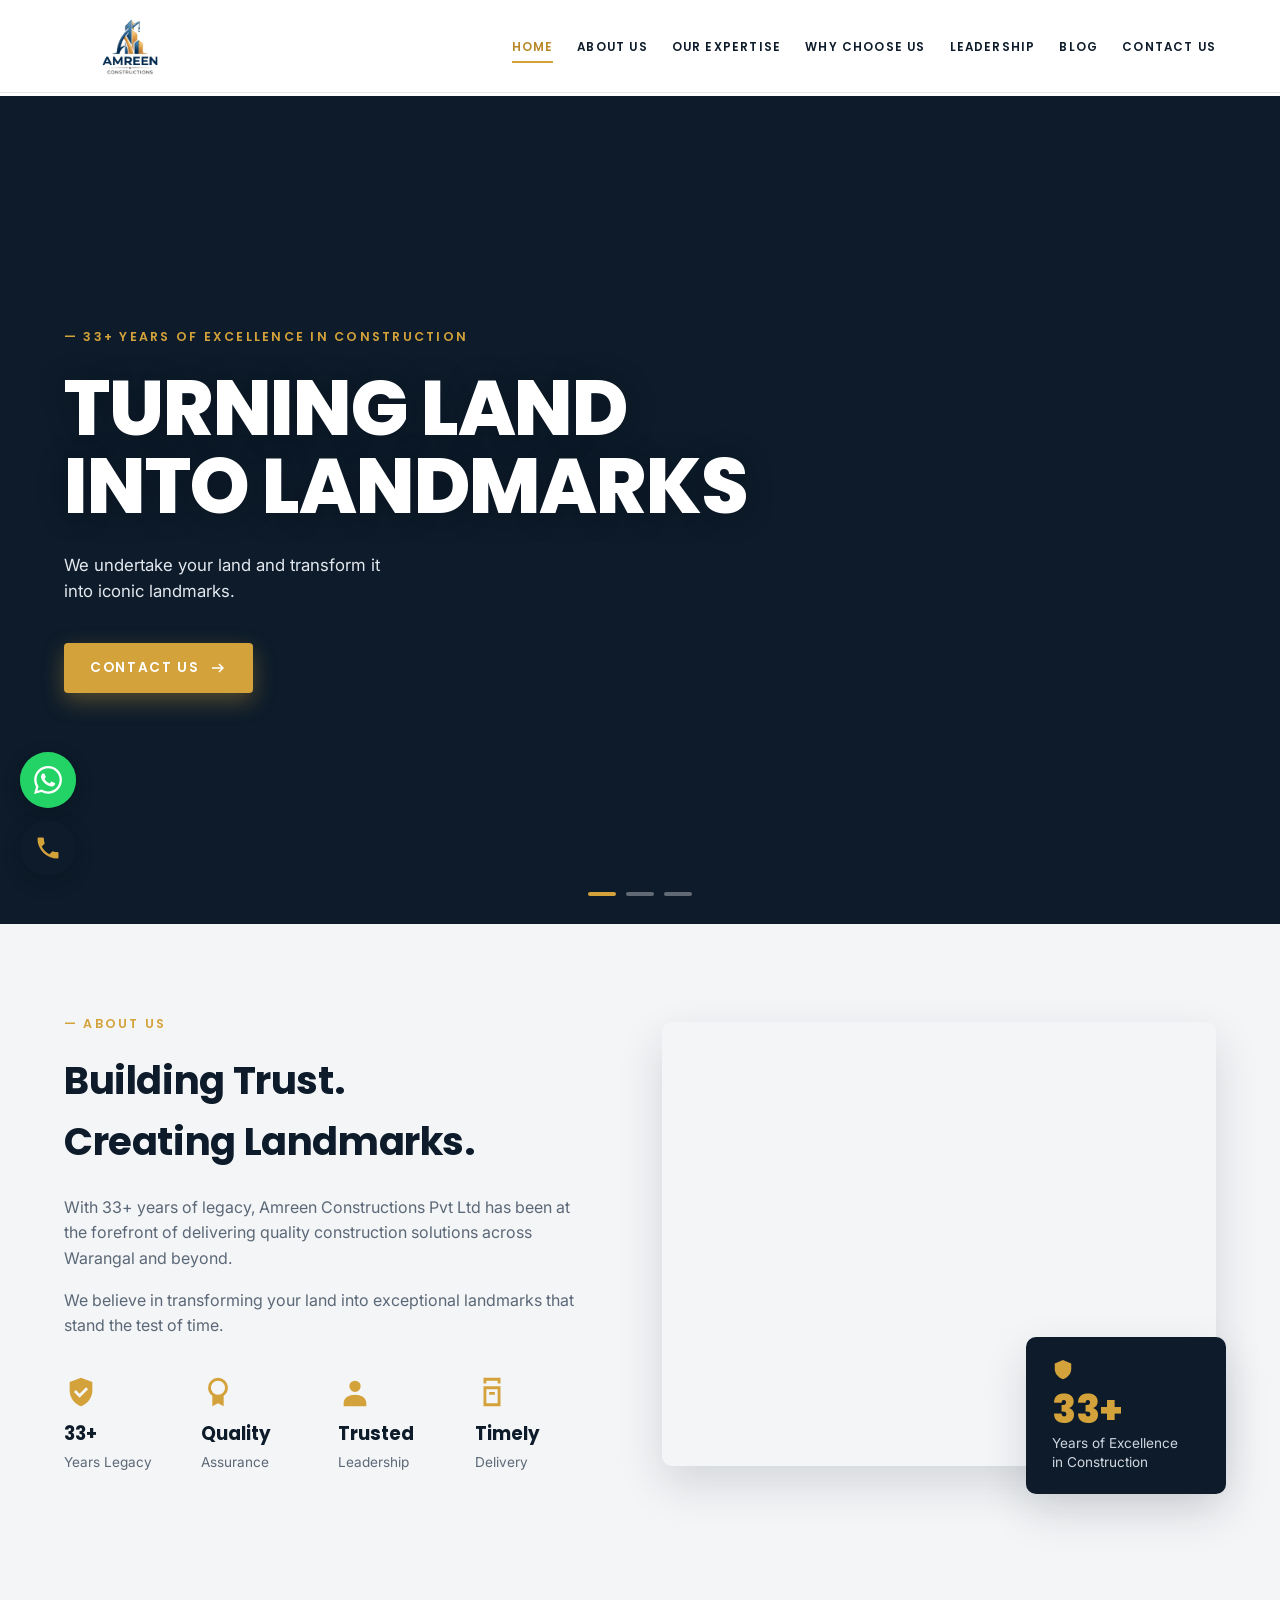
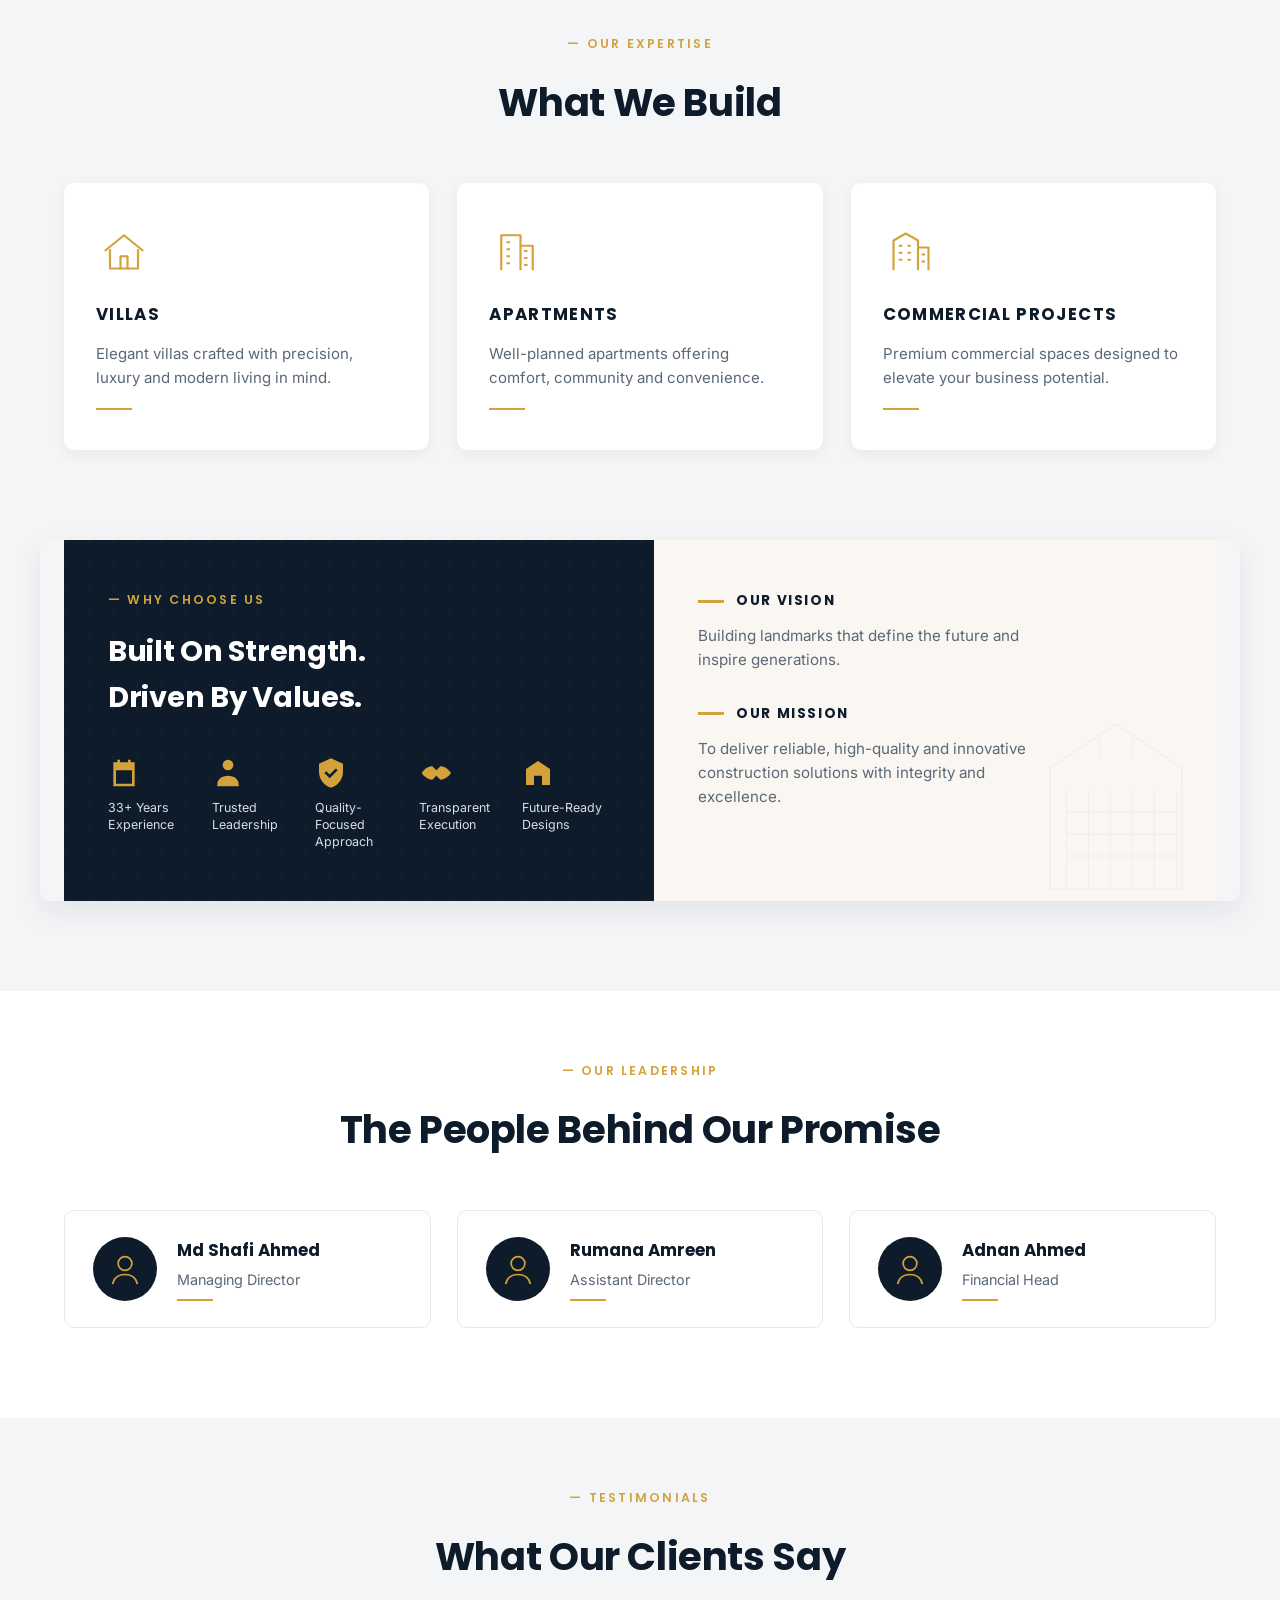
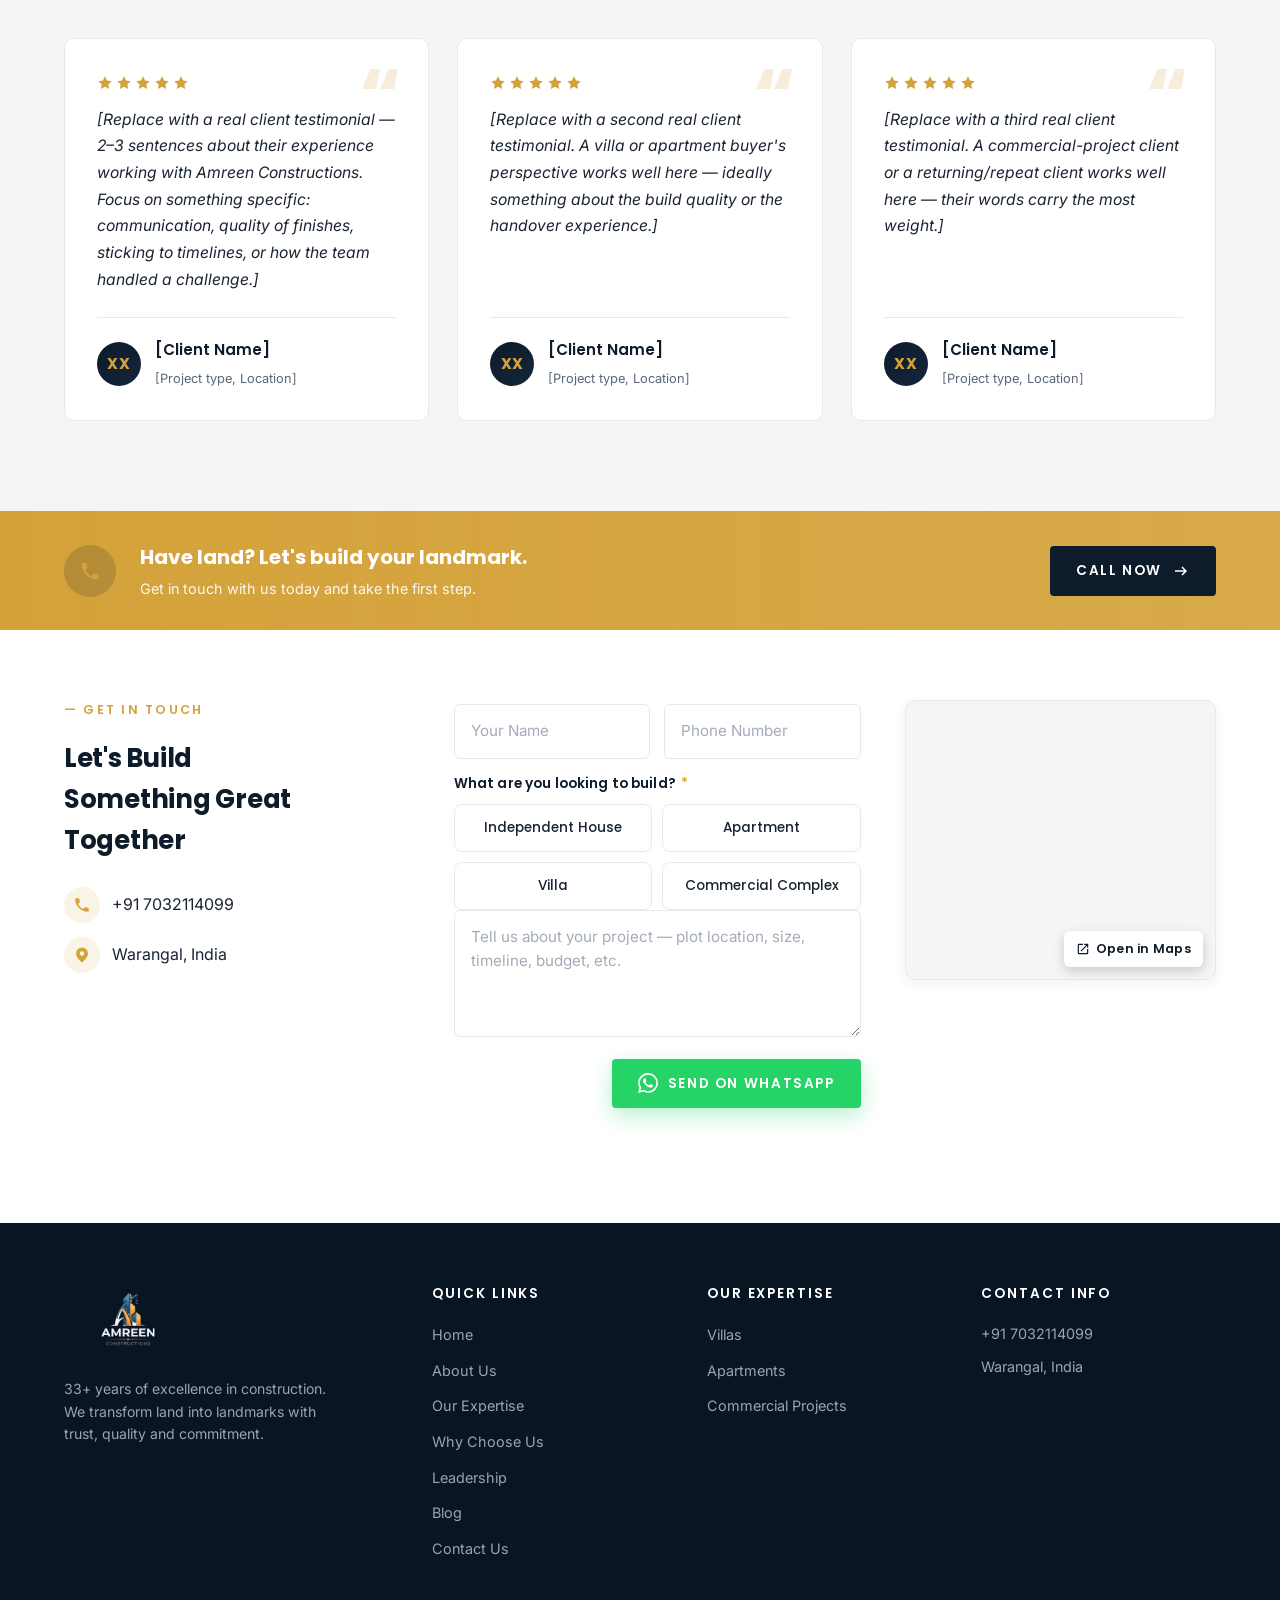
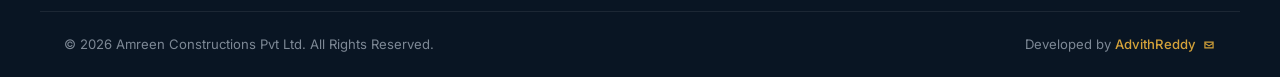
==== commit 12f3f227: "Add files via upload" ====
--- a/index.html
+++ b/index.html
@@ -77,11 +77,7 @@
   <header class="site-header" id="siteHeader">
     <div class="container nav-wrap">
       <a href="index.html" class="brand" aria-label="Amreen Constructions Pvt Ltd Home">
-        <img src="logo.png" alt="" class="logo-img" width="175" height="200" />
-        <span class="brand-text-h">
-          <span class="name">AMREEN</span>
-          <span class="sub">CONSTRUCTIONS</span>
-        </span>
+        <img src="logo.png" alt="Amreen Constructions Pvt Ltd" class="logo-img" width="677" height="369" />
       </a>
 
       <nav class="primary-nav" aria-label="Primary navigation">
@@ -99,12 +95,12 @@
         </ul>
       </nav>
 
-      <a href="tel:+917032114099" class="phone-cta">
+     <!-- <a href="tel:+917032114099" class="phone-cta">
         <svg viewBox="0 0 24 24" width="16" height="16" aria-hidden="true">
           <path fill="currentColor" d="M6.6 10.8a15.05 15.05 0 0 0 6.6 6.6l2.2-2.2a1 1 0 0 1 1-.25 11.4 11.4 0 0 0 3.6.57 1 1 0 0 1 1 1V20a1 1 0 0 1-1 1A17 17 0 0 1 3 4a1 1 0 0 1 1-1h3.5a1 1 0 0 1 1 1 11.4 11.4 0 0 0 .57 3.6 1 1 0 0 1-.25 1z"/>
         </svg>
         <span>+91 7032114099</span>
-      </a>
+      </a> -->
     </div>
   </header>
 
@@ -418,29 +414,67 @@
       <form class="contact-form reveal" data-delay="120" id="contactForm" novalidate>
         <div class="form-row">
           <div class="field">
-            <input type="text" id="name" name="name" placeholder="Your Name" required />
+            <input type="text" id="name" name="name" placeholder="Your Name" required autocomplete="name" />
           </div>
           <div class="field">
-            <input type="tel" id="phone" name="phone" placeholder="Phone Number" required />
+            <input type="tel" id="phone" name="phone" placeholder="Phone Number" required autocomplete="tel" />
           </div>
         </div>
+
         <div class="field">
-          <textarea id="message" name="message" rows="5" placeholder="Your Message" required></textarea>
+          <label class="field-label">What are you looking to build? <span class="req" aria-hidden="true">*</span></label>
+          <div class="property-options" role="radiogroup" aria-label="Property type">
+            <label class="prop-chip">
+              <input type="radio" name="propertyType" value="Independent House" required />
+              <span>Independent House</span>
+            </label>
+            <label class="prop-chip">
+              <input type="radio" name="propertyType" value="Apartment" />
+              <span>Apartment</span>
+            </label>
+            <label class="prop-chip">
+              <input type="radio" name="propertyType" value="Villa" />
+              <span>Villa</span>
+            </label>
+            <label class="prop-chip">
+              <input type="radio" name="propertyType" value="Commercial Complex" />
+              <span>Commercial Complex</span>
+            </label>
+          </div>
         </div>
-        <button type="submit" class="btn btn-dark form-submit">
-          Send Message
-          <svg viewBox="0 0 24 24" width="18" height="18" aria-hidden="true"><path fill="currentColor" d="M4 11h12.2l-3.6-3.6L14 6l6 6-6 6-1.4-1.4L16.2 13H4z"/></svg>
+
+        <div class="field">
+          <textarea id="message" name="message" rows="4" placeholder="Tell us about your project — plot location, size, timeline, budget, etc." required></textarea>
+        </div>
+
+        <button type="submit" class="btn btn-whatsapp form-submit">
+          <svg viewBox="0 0 24 24" width="20" height="20" fill="currentColor" aria-hidden="true"><path d="M17.472 14.382c-.297-.149-1.758-.867-2.03-.967-.273-.099-.471-.148-.67.15-.197.297-.767.966-.94 1.164-.173.199-.347.223-.644.075-.297-.15-1.255-.463-2.39-1.475-.883-.788-1.48-1.761-1.653-2.059-.173-.297-.018-.458.13-.606.134-.133.298-.347.446-.52.149-.174.198-.298.298-.497.099-.198.05-.371-.025-.52-.075-.149-.669-1.612-.916-2.207-.242-.579-.487-.5-.669-.51-.173-.008-.371-.01-.57-.01-.198 0-.52.074-.792.372-.272.297-1.04 1.016-1.04 2.479 0 1.462 1.065 2.875 1.213 3.074.149.198 2.096 3.2 5.077 4.487.71.306 1.263.489 1.694.625.712.227 1.36.195 1.871.118.571-.085 1.758-.719 2.006-1.413.248-.694.248-1.289.173-1.413-.074-.124-.272-.198-.57-.347m-5.421 7.403h-.004a9.87 9.87 0 0 1-5.031-1.378l-.361-.214-3.741.982.998-3.648-.235-.374a9.86 9.86 0 0 1-1.51-5.26c.001-5.45 4.436-9.884 9.888-9.884 2.64 0 5.122 1.03 6.988 2.898a9.825 9.825 0 0 1 2.893 6.994c-.003 5.45-4.437 9.884-9.885 9.884m8.413-18.297A11.815 11.815 0 0 0 12.05 0C5.495 0 .16 5.335.157 11.892c0 2.096.547 4.142 1.588 5.945L.057 24l6.305-1.654a11.882 11.882 0 0 0 5.683 1.448h.005c6.554 0 11.89-5.335 11.893-11.893A11.821 11.821 0 0 0 20.464 3.488"/></svg>
+          Send on WhatsApp
         </button>
         <p class="form-status" id="formStatus" role="status" aria-live="polite"></p>
       </form>
 
-      <div class="contact-map reveal" data-delay="240" aria-label="Map of Warangal, India">
-        <div class="map-grid" aria-hidden="true"></div>
-        <div class="map-pin">
-          <svg viewBox="0 0 24 24" width="22" height="22" aria-hidden="true"><path fill="#0d1b2a" d="M12 2a8 8 0 0 0-8 8c0 6 8 12 8 12s8-6 8-12a8 8 0 0 0-8-8zm0 11a3 3 0 1 1 0-6 3 3 0 0 1 0 6z"/></svg>
-          <strong>Warangal</strong>
-          <span>India</span>
-        </div>
+      <div class="contact-map reveal" data-delay="240" aria-label="Map showing Amreen Constructions location in Warangal, India">
+        <iframe
+          src="https://www.google.com/maps?q=18.008779,79.547088&z=16&output=embed"
+          width="100%"
+          height="100%"
+          style="border:0;"
+          allowfullscreen=""
+          loading="lazy"
+          referrerpolicy="no-referrer-when-downgrade"
+          title="Amreen Constructions location on Google Maps">
+        </iframe>
+        <a href="https://www.google.com/maps?q=18.008779,79.547088"
+           class="map-overlay"
+           target="_blank"
+           rel="noopener noreferrer"
+           aria-label="Open in Google Maps">
+          <svg viewBox="0 0 24 24" width="14" height="14" fill="currentColor" aria-hidden="true">
+            <path d="M14 3v2h3.59l-9.83 9.83 1.41 1.41L19 6.41V10h2V3h-7zM19 19H5V5h7V3H5a2 2 0 0 0-2 2v14a2 2 0 0 0 2 2h14a2 2 0 0 0 2-2v-7h-2v7z"/>
+          </svg>
+          Open in Maps
+        </a>
       </div>
     </div>
   </section>
@@ -451,17 +485,8 @@
   <footer class="site-footer" role="contentinfo">
     <div class="container footer-grid">
       <div class="footer-brand">
-        <a href="#home" class="brand brand-footer">
-          <span class="brand-mark" aria-hidden="true">
-            <svg viewBox="0 0 64 64" width="34" height="34">
-              <path d="M10 50V26l12-7 12 7v24H10zm26 0V32l9-6 9 6v18H36z" fill="#d4a23a"/>
-            </svg>
-          </span>
-          <span class="brand-text">
-            <strong>AMREEN</strong>
-            <em>CONSTRUCTIONS PVT LTD</em>
-            <small>TURNING LAND INTO LANDMARKS</small>
-          </span>
+        <a href="index.html" class="brand brand-footer" aria-label="Amreen Constructions Home">
+          <img src="logo-light.png" alt="Amreen Constructions Pvt Ltd" class="logo-img-footer" width="677" height="369" />
         </a>
         <p>33+ years of excellence in construction.<br/>We transform land into landmarks with trust, quality and commitment.</p>
       </div>
@@ -509,10 +534,31 @@
     </div>
   </footer>
 
+  <!-- ============ FLOATING CONTACT BUTTONS ============ -->
+  <div class="floating-contact" aria-label="Quick contact">
+    <a href="#contact"
+       class="float-btn whatsapp"
+       aria-label="Send us an enquiry on WhatsApp">
+      <svg viewBox="0 0 24 24" fill="currentColor" aria-hidden="true">
+        <path d="M17.472 14.382c-.297-.149-1.758-.867-2.03-.967-.273-.099-.471-.148-.67.15-.197.297-.767.966-.94 1.164-.173.199-.347.223-.644.075-.297-.15-1.255-.463-2.39-1.475-.883-.788-1.48-1.761-1.653-2.059-.173-.297-.018-.458.13-.606.134-.133.298-.347.446-.52.149-.174.198-.298.298-.497.099-.198.05-.371-.025-.52-.075-.149-.669-1.612-.916-2.207-.242-.579-.487-.5-.669-.51-.173-.008-.371-.01-.57-.01-.198 0-.52.074-.792.372-.272.297-1.04 1.016-1.04 2.479 0 1.462 1.065 2.875 1.213 3.074.149.198 2.096 3.2 5.077 4.487.71.306 1.263.489 1.694.625.712.227 1.36.195 1.871.118.571-.085 1.758-.719 2.006-1.413.248-.694.248-1.289.173-1.413-.074-.124-.272-.198-.57-.347m-5.421 7.403h-.004a9.87 9.87 0 0 1-5.031-1.378l-.361-.214-3.741.982.998-3.648-.235-.374a9.86 9.86 0 0 1-1.51-5.26c.001-5.45 4.436-9.884 9.888-9.884 2.64 0 5.122 1.03 6.988 2.898a9.825 9.825 0 0 1 2.893 6.994c-.003 5.45-4.437 9.884-9.885 9.884m8.413-18.297A11.815 11.815 0 0 0 12.05 0C5.495 0 .16 5.335.157 11.892c0 2.096.547 4.142 1.588 5.945L.057 24l6.305-1.654a11.882 11.882 0 0 0 5.683 1.448h.005c6.554 0 11.89-5.335 11.893-11.893A11.821 11.821 0 0 0 20.464 3.488"/>
+      </svg>
+      <span class="tip">Send Enquiry</span>
+    </a>
+    <a href="tel:+917032114099"
+       class="float-btn phone"
+       aria-label="Call us at +91 70321 14099">
+      <svg viewBox="0 0 24 24" fill="currentColor" aria-hidden="true">
+        <path d="M6.62 10.79a15.05 15.05 0 0 0 6.59 6.59l2.2-2.2a1 1 0 0 1 1.01-.24c1.12.37 2.33.57 3.58.57a1 1 0 0 1 1 1V20a1 1 0 0 1-1 1A17 17 0 0 1 3 4a1 1 0 0 1 1-1h3.5a1 1 0 0 1 1 1c0 1.25.2 2.46.57 3.57a1 1 0 0 1-.25 1.02l-2.2 2.2z"/>
+      </svg>
+      <span class="tip">Call +91 70321 14099</span>
+    </a>
+  </div>
+
   <a href="#home" class="back-to-top" id="backToTop" aria-label="Back to top">
     <svg viewBox="0 0 24 24" width="18" height="18" aria-hidden="true"><path fill="currentColor" d="M12 4l8 8h-5v8h-6v-8H4z"/></svg>
   </a>
 
   <script src="script.js" defer></script>
+
 </body>
 </html>
--- a/styles.css
+++ b/styles.css
@@ -122,36 +122,21 @@
   padding-bottom: 10px;
 }
 
-.brand { display: flex; align-items: center; gap: 12px; text-decoration: none; }
+.brand {
+  display: flex;
+  align-items: center;
+  text-decoration: none;
+  flex-shrink: 0;
+}
 .logo-img {
-  height: 48px;
+  height: 72px;
   width: auto;
+  max-width: 100%;
   display: block;
   flex-shrink: 0;
   transition: transform .3s ease;
 }
-.brand:hover .logo-img { transform: scale(1.05); }
-
-.brand-text-h {
-  display: flex;
-  flex-direction: column;
-  line-height: 1;
-}
-.brand-text-h .name {
-  font-family: 'Poppins', sans-serif;
-  font-weight: 800;
-  font-size: 1.1rem;
-  letter-spacing: 0.06em;
-  color: var(--navy);
-}
-.brand-text-h .sub {
-  font-family: 'Poppins', sans-serif;
-  font-weight: 500;
-  font-size: 0.6rem;
-  letter-spacing: 0.2em;
-  color: var(--muted);
-  margin-top: 5px;
-}
+.brand:hover .logo-img { transform: scale(1.04); }
 
 /* Nav menu */
 .primary-nav { display: flex; align-items: center; }
@@ -206,36 +191,43 @@
 /* Mobile toggle */
 .nav-toggle {
   display: none;
-  width: 40px; height: 40px;
+  width: 44px; height: 44px;
   flex-direction: column;
   justify-content: center;
   align-items: center;
   gap: 5px;
+  background: transparent;
+  border: 0;
+  cursor: pointer;
+  padding: 0;
 }
 .nav-toggle span {
   display: block;
-  width: 22px; height: 2px;
+  width: 24px; height: 2px;
   background: var(--navy);
+  border-radius: 1px;
   transition: transform .3s ease, opacity .3s ease;
 }
 .nav-toggle.open span:nth-child(1) { transform: translateY(7px) rotate(45deg); }
 .nav-toggle.open span:nth-child(2) { opacity: 0; }
 .nav-toggle.open span:nth-child(3) { transform: translateY(-7px) rotate(-45deg); }
+
+/* Lock body scroll when mobile nav is open */
+body.nav-open { overflow: hidden; }
 
 /* Tighten at narrow desktops so single-line nav holds */
 @media (max-width: 1180px) {
   .nav-menu { gap: 18px; }
   .nav-link { font-size: 0.72rem; letter-spacing: 0.08em; }
+  .logo-img { height: 68px; }
 }
 @media (max-width: 1024px) {
-  .nav-wrap { gap: 12px; }
+  .nav-wrap { gap: 10px; }
   .nav-menu { gap: 14px; }
   .nav-link { font-size: 0.7rem; letter-spacing: 0.06em; }
   .phone-cta { padding: 10px 14px; font-size: 0.78rem; }
   .phone-cta span { display: none; }
-  .logo-img { height: 44px; }
-  .brand-text-h .name { font-size: 1rem; }
-  .brand-text-h .sub { font-size: 0.55rem; }
+  .logo-img { height: 64px; }
 }
 
 /* =========================================================
@@ -246,7 +238,7 @@
   min-height: 92vh;
   display: flex;
   align-items: center;
-  margin-top: 82px;
+  margin-top: 96px;
   overflow: hidden;
   background: var(--navy);
 }
@@ -663,34 +655,48 @@
   display: block;
 }
 .form-status.error { color: #c0392b; }
+.form-status.success { color: #128C3F; font-weight: 500; }
 
 /* map */
 .contact-map {
   position: relative;
   background: var(--bg-soft);
   border-radius: var(--radius-lg);
-  height: 220px;
+  height: 280px;
   overflow: hidden;
   border: 1px solid var(--line);
-}
-.map-grid {
-  position: absolute; inset: 0;
-  background-image:
-    linear-gradient(rgba(13,27,42,.06) 1px, transparent 1px),
-    linear-gradient(90deg, rgba(13,27,42,.06) 1px, transparent 1px);
-  background-size: 30px 30px;
-}
-.map-pin {
+  box-shadow: var(--shadow-sm);
+}
+.contact-map iframe {
+  width: 100%;
+  height: 100%;
+  display: block;
+  filter: saturate(0.95);
+}
+.map-overlay {
   position: absolute;
-  top: 50%; left: 50%;
-  transform: translate(-50%, -50%);
-  display: flex;
-  flex-direction: column;
-  align-items: center;
-  gap: 2px;
-}
-.map-pin strong { color: var(--navy); font-family: 'Poppins', sans-serif; font-weight: 700; font-size: 0.95rem; }
-.map-pin span { color: var(--muted); font-size: 0.8rem; }
+  bottom: 12px;
+  right: 12px;
+  display: inline-flex;
+  align-items: center;
+  gap: 6px;
+  background: #fff;
+  color: var(--navy);
+  padding: 8px 12px;
+  border-radius: 6px;
+  font-family: 'Poppins', sans-serif;
+  font-size: 0.78rem;
+  font-weight: 600;
+  letter-spacing: 0.02em;
+  box-shadow: 0 4px 12px rgba(0, 0, 0, 0.18);
+  transition: background 0.2s ease, color 0.2s ease, transform 0.2s ease;
+  text-decoration: none;
+}
+.map-overlay:hover {
+  background: var(--gold);
+  color: #fff;
+  transform: translateY(-1px);
+}
 
 /* =========================================================
    FOOTER
@@ -706,7 +712,21 @@
   gap: 40px;
   padding-bottom: 50px;
 }
-.footer-brand .brand-footer { margin-bottom: 18px; }
+.footer-brand .brand-footer {
+  display: inline-block;
+  margin-bottom: 18px;
+  text-decoration: none;
+}
+.footer-brand .logo-img-footer {
+  height: 70px;
+  width: auto;
+  max-width: 100%;
+  display: block;
+  transition: transform 0.3s ease;
+}
+.footer-brand .brand-footer:hover .logo-img-footer {
+  transform: scale(1.03);
+}
 .footer-brand p { font-size: 0.88rem; color: #9aa4b1; max-width: 280px; }
 .footer-col h4 {
   font-family: 'Poppins', sans-serif;
@@ -792,27 +812,28 @@
 
 @media (max-width: 768px) {
   .section { padding: 70px 0; }
-  .nav-toggle { display: flex; }
+  .nav-toggle { display: flex; flex-shrink: 0; margin-right: -8px; }
   .nav-menu {
     position: fixed;
-    top: 82px;
+    top: 80px;
     left: 0; right: 0;
     flex-direction: column;
     background: #ffffff;
     padding: 20px 24px;
     gap: 18px;
-    transform: translateY(-120%);
+    transform: translateY(-150%);
     transition: transform .35s ease;
     border-top: 1px solid var(--line);
     box-shadow: 0 12px 30px rgba(13,27,42,.1);
+    align-items: flex-start;
   }
   .nav-menu.open { transform: translateY(0); }
+  .nav-menu .nav-link { font-size: 0.85rem; letter-spacing: 0.1em; padding: 8px 0; }
   .phone-cta { display: none; }
-  .logo-img { height: 42px; }
-  .brand-text-h .name { font-size: 0.95rem; }
-  .brand-text-h .sub { font-size: 0.5rem; letter-spacing: 0.16em; }
-
-  .hero { min-height: 80vh; }
+  .nav-wrap { gap: 8px; padding-top: 10px; padding-bottom: 10px; }
+  .logo-img { height: 60px; }
+
+  .hero { min-height: 80vh; margin-top: 80px; }
   .hero-overlay {
     background: linear-gradient(180deg, rgba(13,27,42,.55) 0%, rgba(13,27,42,.85) 100%);
   }
@@ -844,7 +865,8 @@
 @media (max-width: 480px) {
   .container { padding: 0 18px; }
   .hero-content { padding: 60px 18px; }
-  .brand-text em { font-size: 0.5rem; }
+  .logo-img { height: 52px; }
+  .nav-wrap { padding-top: 8px; padding-bottom: 8px; }
   .btn { padding: 12px 20px; font-size: 0.78rem; }
 }
 
@@ -855,7 +877,7 @@
 /* Page hero (shorter than homepage hero) */
 .page-hero {
   position: relative;
-  margin-top: 82px;
+  margin-top: 96px;
   background: var(--navy);
   color: #fff;
   overflow: hidden;
@@ -990,7 +1012,7 @@
 .article-hero {
   background: var(--navy);
   color: #fff;
-  margin-top: 82px;
+  margin-top: 96px;
   padding: 80px 0 70px;
   position: relative;
   overflow: hidden;
@@ -1156,11 +1178,11 @@
 @media (max-width: 768px) {
   .blog-grid { grid-template-columns: 1fr; }
   .related .blog-grid { grid-template-columns: 1fr; }
-  .article-hero { padding: 60px 0 50px; }
+  .article-hero { padding: 60px 0 50px; margin-top: 80px; }
   .article-image { margin-top: -36px; }
   .article-body { padding: 40px 20px 20px; font-size: 1rem; }
   .article-body > p:first-of-type::first-letter { font-size: 2.6rem; }
-  .page-hero { padding: 70px 0 50px; }
+  .page-hero { padding: 70px 0 50px; margin-top: 80px; }
 }
 
 /* ===========================================================
@@ -1259,3 +1281,215 @@
   .testimonial-grid { grid-template-columns: 1fr; }
   .testimonial-card:last-child { max-width: none; }
 }
+
+/* ===========================================================
+   FLOATING CONTACT BUTTONS (WhatsApp + Phone)
+   =========================================================== */
+.floating-contact {
+  position: fixed;
+  left: 20px;
+  bottom: 24px;
+  z-index: 95;
+  display: flex;
+  flex-direction: column;
+  gap: 12px;
+}
+.float-btn {
+  position: relative;
+  width: 56px;
+  height: 56px;
+  border-radius: 50%;
+  display: grid;
+  place-items: center;
+  color: #fff;
+  text-decoration: none;
+  box-shadow: 0 6px 20px rgba(0, 0, 0, 0.18);
+  transition: transform .25s ease, box-shadow .25s ease;
+  animation: floatFadeIn .5s ease both;
+}
+.float-btn:hover {
+  transform: translateY(-3px) scale(1.05);
+  box-shadow: 0 10px 26px rgba(0, 0, 0, 0.25);
+}
+.float-btn svg {
+  width: 28px;
+  height: 28px;
+}
+
+/* WhatsApp green with subtle pulse ring */
+.float-btn.whatsapp {
+  background: #25D366;
+}
+.float-btn.whatsapp::before {
+  content: '';
+  position: absolute;
+  inset: 0;
+  border-radius: 50%;
+  background: #25D366;
+  opacity: 0.5;
+  z-index: -1;
+  animation: pulseRing 2s ease-out infinite;
+}
+
+/* Phone in brand navy */
+.float-btn.phone {
+  background: var(--navy);
+  color: var(--gold);
+}
+.float-btn.phone:hover {
+  background: var(--gold);
+  color: #fff;
+}
+
+/* Tooltip on hover (desktop only) */
+.float-btn .tip {
+  position: absolute;
+  left: calc(100% + 12px);
+  top: 50%;
+  transform: translateY(-50%) translateX(-6px);
+  background: var(--navy);
+  color: #fff;
+  padding: 7px 14px;
+  border-radius: 6px;
+  font-family: 'Poppins', sans-serif;
+  font-size: 0.78rem;
+  font-weight: 500;
+  letter-spacing: 0.02em;
+  white-space: nowrap;
+  opacity: 0;
+  pointer-events: none;
+  transition: opacity .25s ease, transform .25s ease;
+  box-shadow: 0 4px 14px rgba(0,0,0,.18);
+}
+.float-btn .tip::before {
+  content: '';
+  position: absolute;
+  left: -5px;
+  top: 50%;
+  transform: translateY(-50%);
+  border: 5px solid transparent;
+  border-right-color: var(--navy);
+  border-left: 0;
+}
+.float-btn:hover .tip {
+  opacity: 1;
+  transform: translateY(-50%) translateX(0);
+}
+
+@keyframes pulseRing {
+  0%   { transform: scale(1);   opacity: 0.5; }
+  70%  { transform: scale(1.4); opacity: 0; }
+  100% { transform: scale(1.4); opacity: 0; }
+}
+@keyframes floatFadeIn {
+  from { opacity: 0; transform: translateY(20px); }
+  to   { opacity: 1; transform: translateY(0); }
+}
+.float-btn.phone { animation-delay: 0.1s; }
+
+/* Mobile sizing */
+@media (max-width: 768px) {
+  .floating-contact {
+    left: 14px;
+    bottom: 16px;
+    gap: 10px;
+  }
+  .float-btn {
+    width: 50px;
+    height: 50px;
+  }
+  .float-btn svg {
+    width: 24px;
+    height: 24px;
+  }
+  .float-btn .tip { display: none; }
+}
+
+/* Respect reduced motion */
+@media (prefers-reduced-motion: reduce) {
+  .float-btn,
+  .float-btn.whatsapp::before {
+    animation: none;
+  }
+}
+
+/* ===========================================================
+   CONTACT FORM — property type chips + WhatsApp submit
+   =========================================================== */
+.field-label {
+  display: block;
+  font-family: 'Poppins', sans-serif;
+  font-size: 0.85rem;
+  font-weight: 600;
+  color: var(--navy);
+  margin-bottom: 10px;
+  letter-spacing: 0.01em;
+}
+.field-label .req {
+  color: var(--gold);
+  margin-left: 2px;
+}
+
+.property-options {
+  display: grid;
+  grid-template-columns: repeat(2, 1fr);
+  gap: 10px;
+}
+.prop-chip {
+  position: relative;
+  cursor: pointer;
+  user-select: none;
+}
+.prop-chip input {
+  position: absolute;
+  opacity: 0;
+  pointer-events: none;
+}
+.prop-chip span {
+  display: block;
+  padding: 12px 14px;
+  border: 1.5px solid var(--line);
+  border-radius: 8px;
+  background: #fff;
+  font-family: 'Poppins', sans-serif;
+  font-size: 0.85rem;
+  font-weight: 500;
+  color: var(--ink);
+  text-align: center;
+  transition: all 0.2s ease;
+}
+.prop-chip:hover span {
+  border-color: rgba(37, 211, 102, 0.5);
+  background: rgba(37, 211, 102, 0.04);
+}
+.prop-chip input:checked + span {
+  border-color: #25D366;
+  background: rgba(37, 211, 102, 0.1);
+  color: #128C3F;
+  font-weight: 600;
+}
+.prop-chip input:focus-visible + span {
+  box-shadow: 0 0 0 3px rgba(37, 211, 102, 0.25);
+}
+
+/* WhatsApp submit button (replaces dark Send Message button) */
+.btn-whatsapp {
+  background: #25D366;
+  color: #fff;
+  box-shadow: 0 8px 22px rgba(37, 211, 102, 0.32);
+}
+.btn-whatsapp:hover {
+  background: #1FB855;
+  transform: translateY(-2px);
+  box-shadow: 0 12px 30px rgba(37, 211, 102, 0.4);
+}
+.btn-whatsapp svg {
+  /* WhatsApp icon stays at intrinsic size */
+  flex-shrink: 0;
+}
+
+/* Mobile chip layout */
+@media (max-width: 480px) {
+  .property-options { grid-template-columns: 1fr 1fr; gap: 8px; }
+  .prop-chip span { padding: 11px 8px; font-size: 0.78rem; }
+}
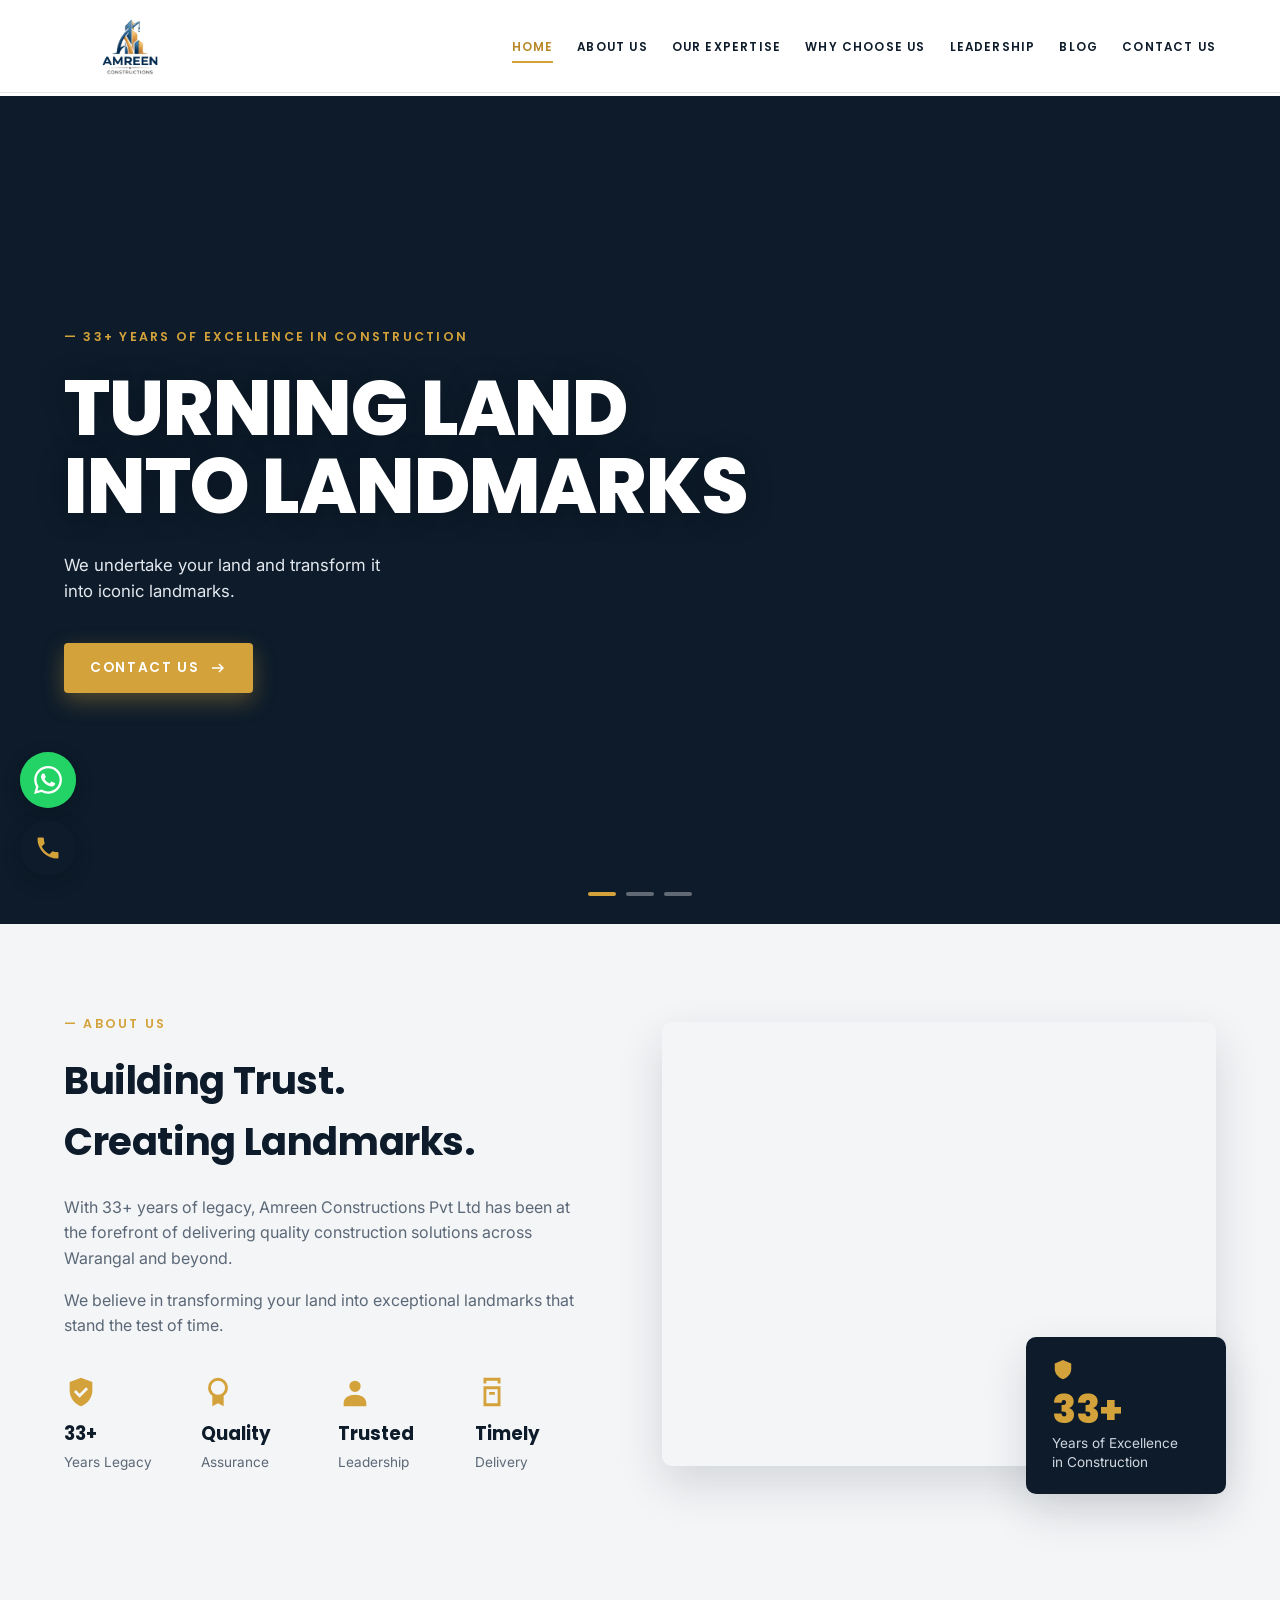
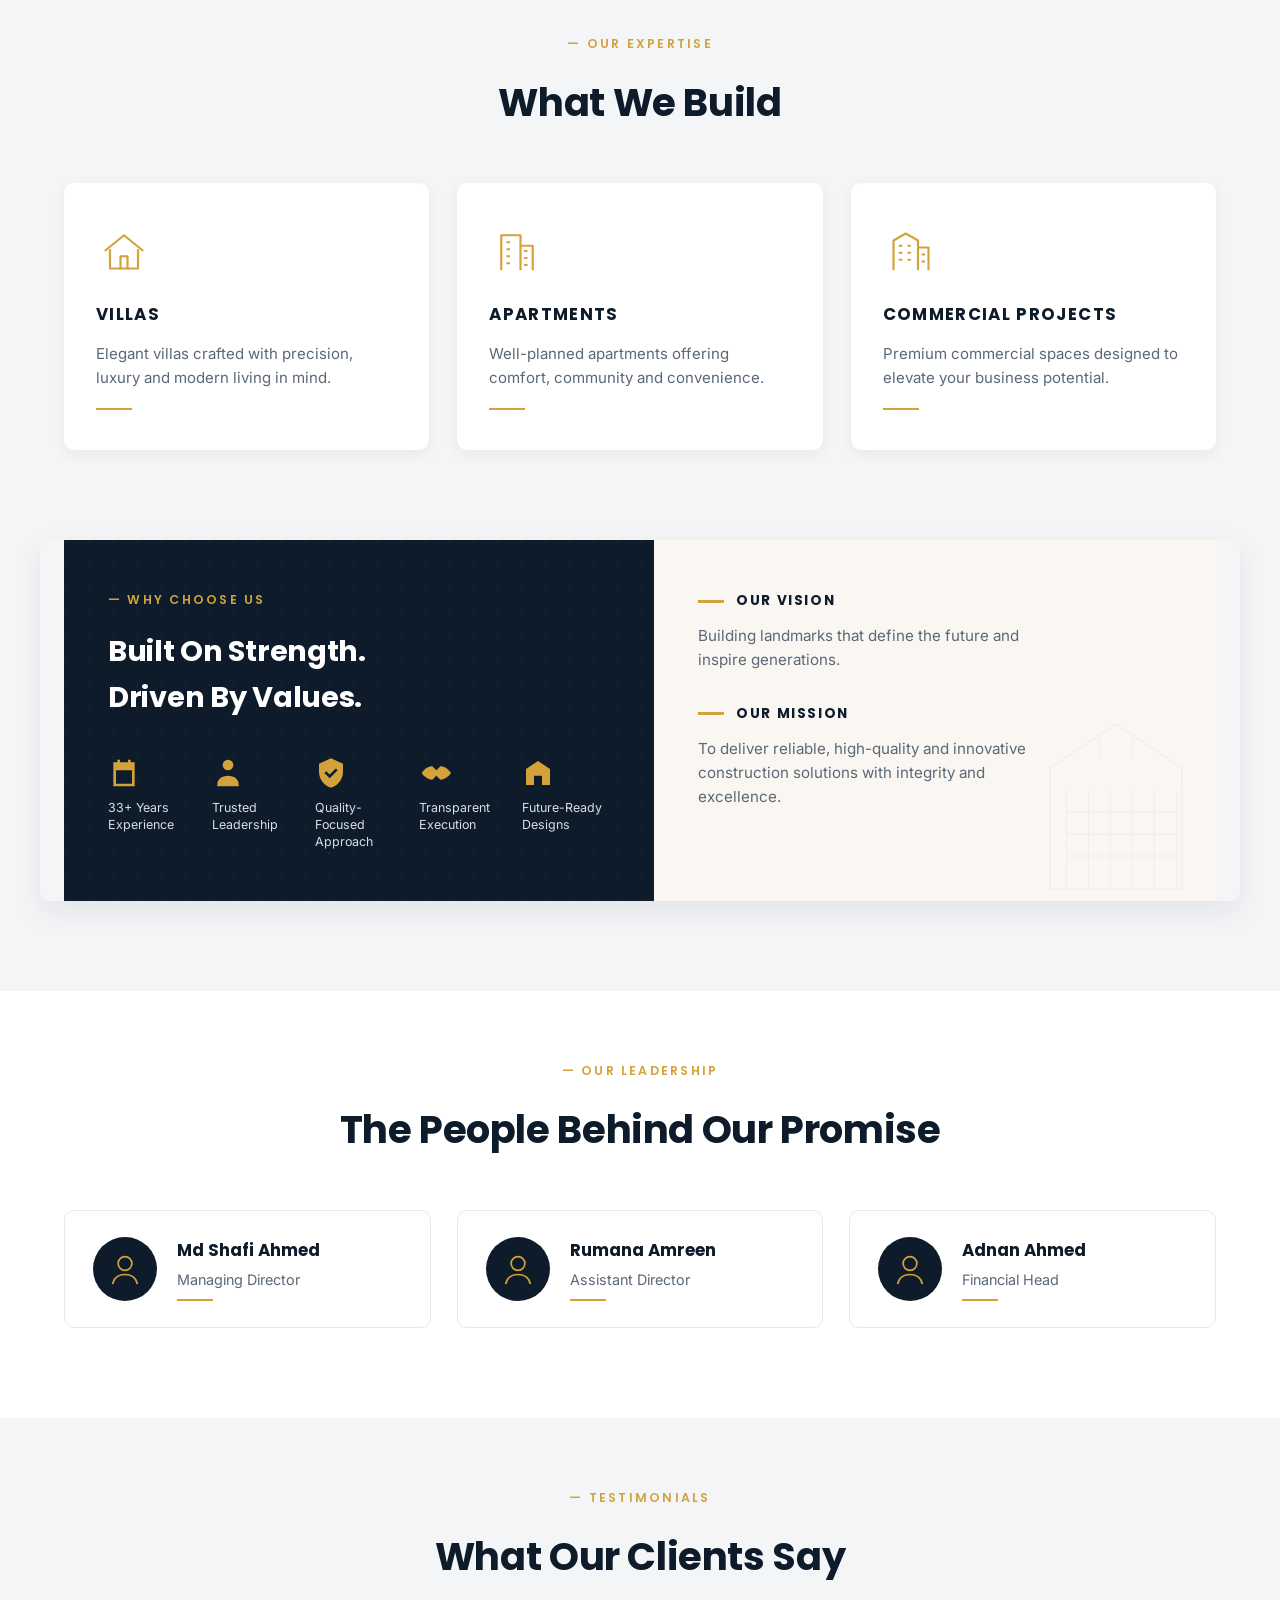
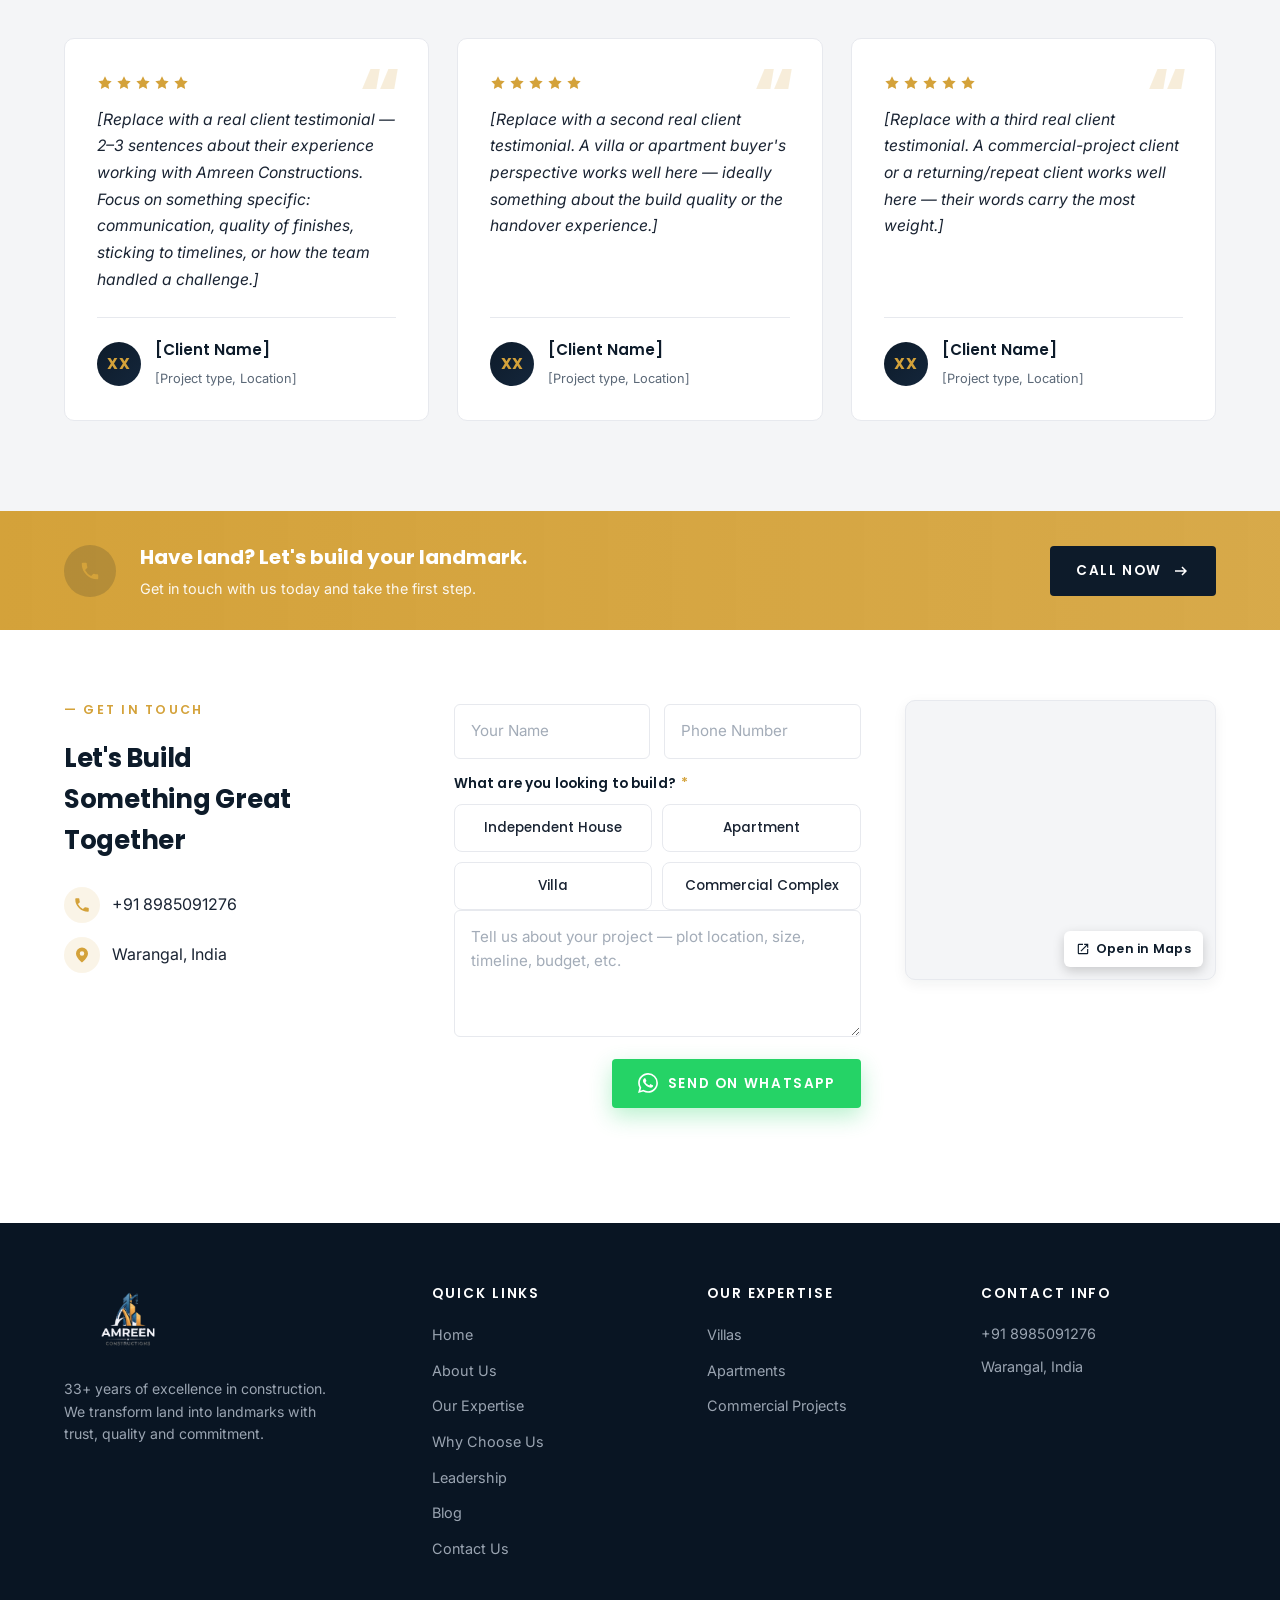
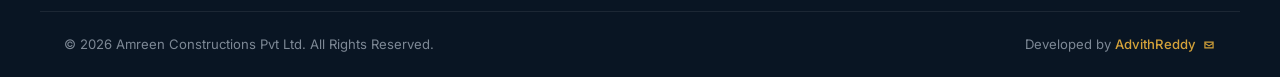
==== commit 4c9501ed: "MOBILE NUMBER CHNAGED" ====
--- a/index.html
+++ b/index.html
@@ -46,7 +46,7 @@
     "alternateName": "Amreen Constructions",
     "description": "33+ years of construction excellence in Warangal, India. Specialists in villas, apartments and commercial projects.",
     "url": "https://amreenconstructions.com/",
-    "telephone": "+91-7032114099",
+    "telephone": "+91-8985091276",
     "foundingDate": "1992",
     "slogan": "Turning Land Into Landmarks",
     "address": {
@@ -95,11 +95,11 @@
         </ul>
       </nav>
 
-     <!-- <a href="tel:+917032114099" class="phone-cta">
+     <!-- <a href="tel:+918985091276" class="phone-cta">
         <svg viewBox="0 0 24 24" width="16" height="16" aria-hidden="true">
           <path fill="currentColor" d="M6.6 10.8a15.05 15.05 0 0 0 6.6 6.6l2.2-2.2a1 1 0 0 1 1-.25 11.4 11.4 0 0 0 3.6.57 1 1 0 0 1 1 1V20a1 1 0 0 1-1 1A17 17 0 0 1 3 4a1 1 0 0 1 1-1h3.5a1 1 0 0 1 1 1 11.4 11.4 0 0 0 .57 3.6 1 1 0 0 1-.25 1z"/>
         </svg>
-        <span>+91 7032114099</span>
+        <span>+91 8985091276</span>
       </a> -->
     </div>
   </header>
@@ -382,7 +382,7 @@
         <h3>Have land? Let's build your landmark.</h3>
         <p>Get in touch with us today and take the first step.</p>
       </div>
-      <a href="tel:+917032114099" class="btn btn-dark">
+      <a href="tel:+918985091276" class="btn btn-dark">
         Call Now
         <svg viewBox="0 0 24 24" width="18" height="18" aria-hidden="true"><path fill="currentColor" d="M4 11h12.2l-3.6-3.6L14 6l6 6-6 6-1.4-1.4L16.2 13H4z"/></svg>
       </a>
@@ -400,7 +400,7 @@
             <span class="icon">
               <svg viewBox="0 0 24 24" width="18" height="18" aria-hidden="true"><path fill="#d4a23a" d="M6.6 10.8a15.05 15.05 0 0 0 6.6 6.6l2.2-2.2a1 1 0 0 1 1-.25 11.4 11.4 0 0 0 3.6.57 1 1 0 0 1 1 1V20a1 1 0 0 1-1 1A17 17 0 0 1 3 4a1 1 0 0 1 1-1h3.5a1 1 0 0 1 1 1 11.4 11.4 0 0 0 .57 3.6 1 1 0 0 1-.25 1z"/></svg>
             </span>
-            <a href="tel:+917032114099">+91 7032114099</a>
+            <a href="tel:+918985091276">+91 8985091276</a>
           </li>
           <li>
             <span class="icon">
@@ -516,7 +516,7 @@
       <div class="footer-col">
         <h4>CONTACT INFO</h4>
         <ul class="footer-contact">
-          <li><a href="tel:+917032114099">+91 7032114099</a></li>
+          <li><a href="tel:+918985091276">+91 8985091276</a></li>
           <li>Warangal, India</li>
         </ul>
       </div>
@@ -544,7 +544,7 @@
       </svg>
       <span class="tip">Send Enquiry</span>
     </a>
-    <a href="tel:+917032114099"
+    <a href="tel:+918985091276"
        class="float-btn phone"
        aria-label="Call us at +91 70321 14099">
       <svg viewBox="0 0 24 24" fill="currentColor" aria-hidden="true">
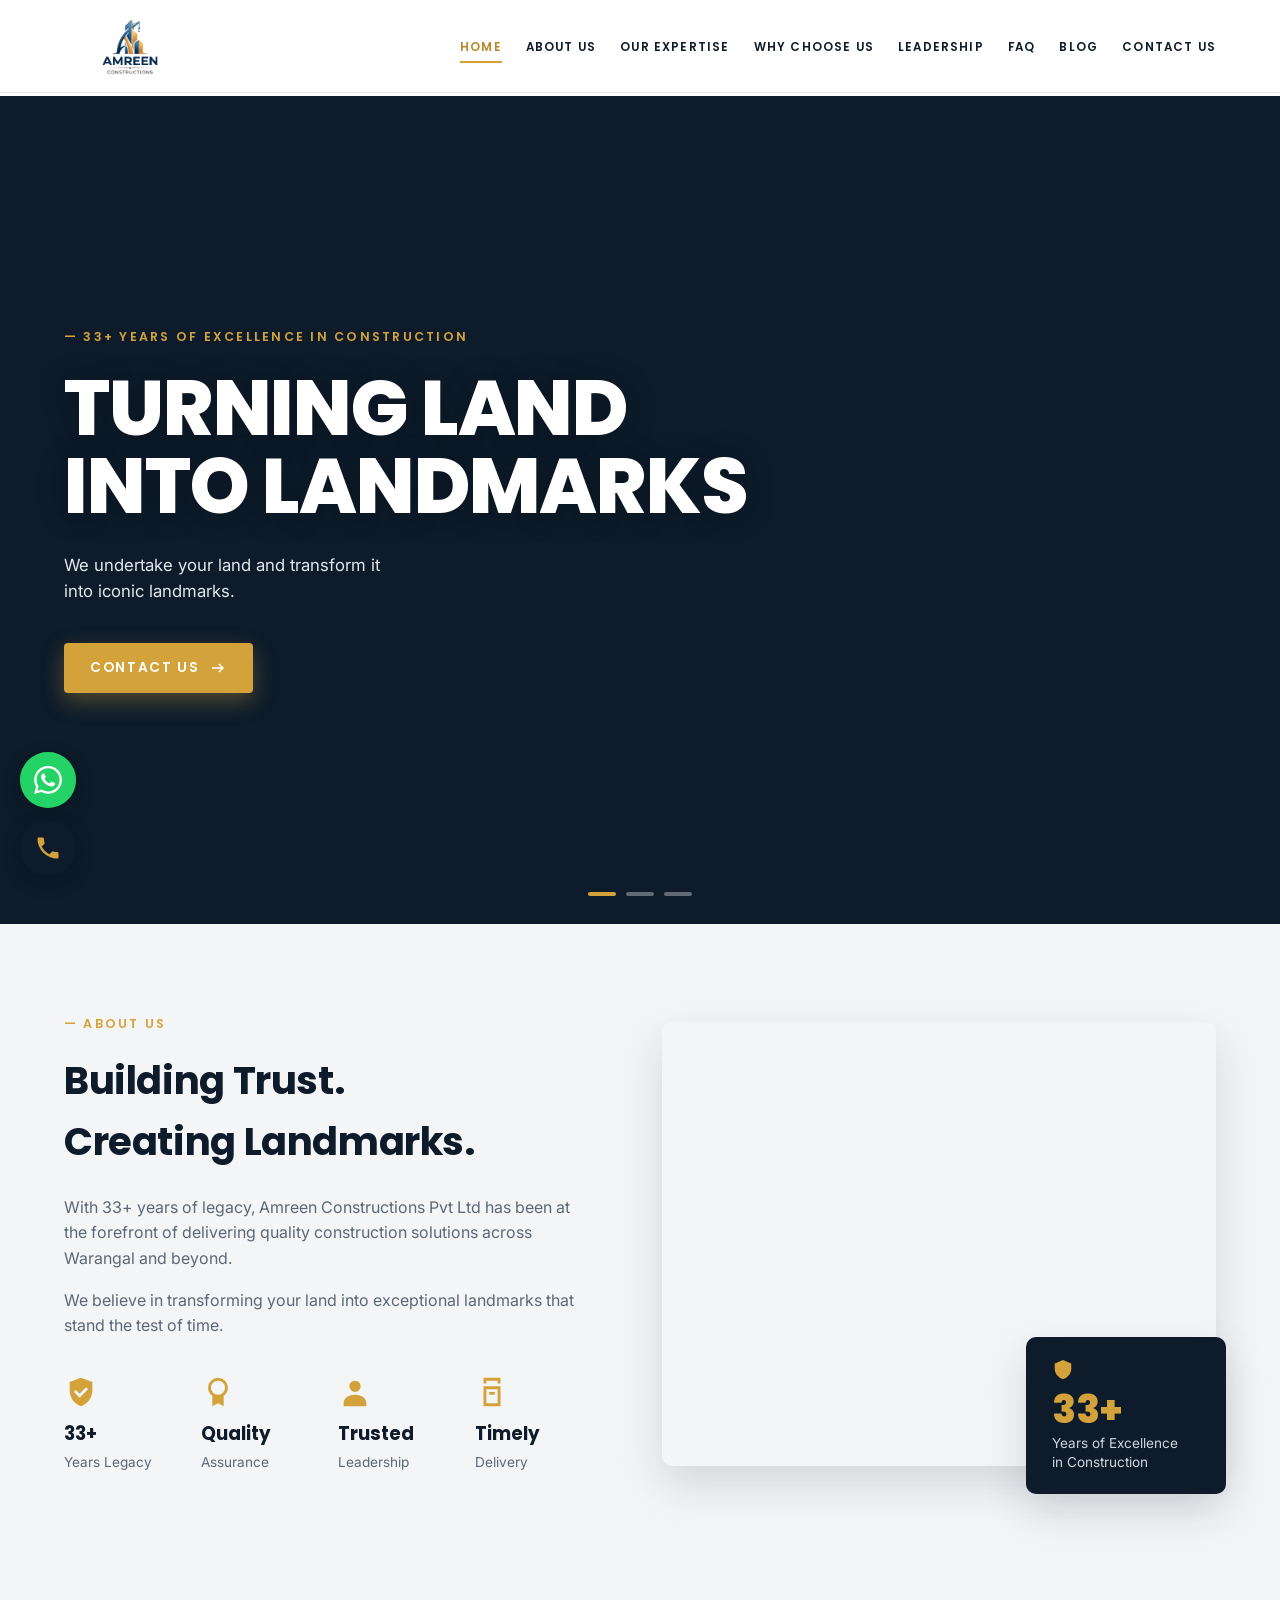
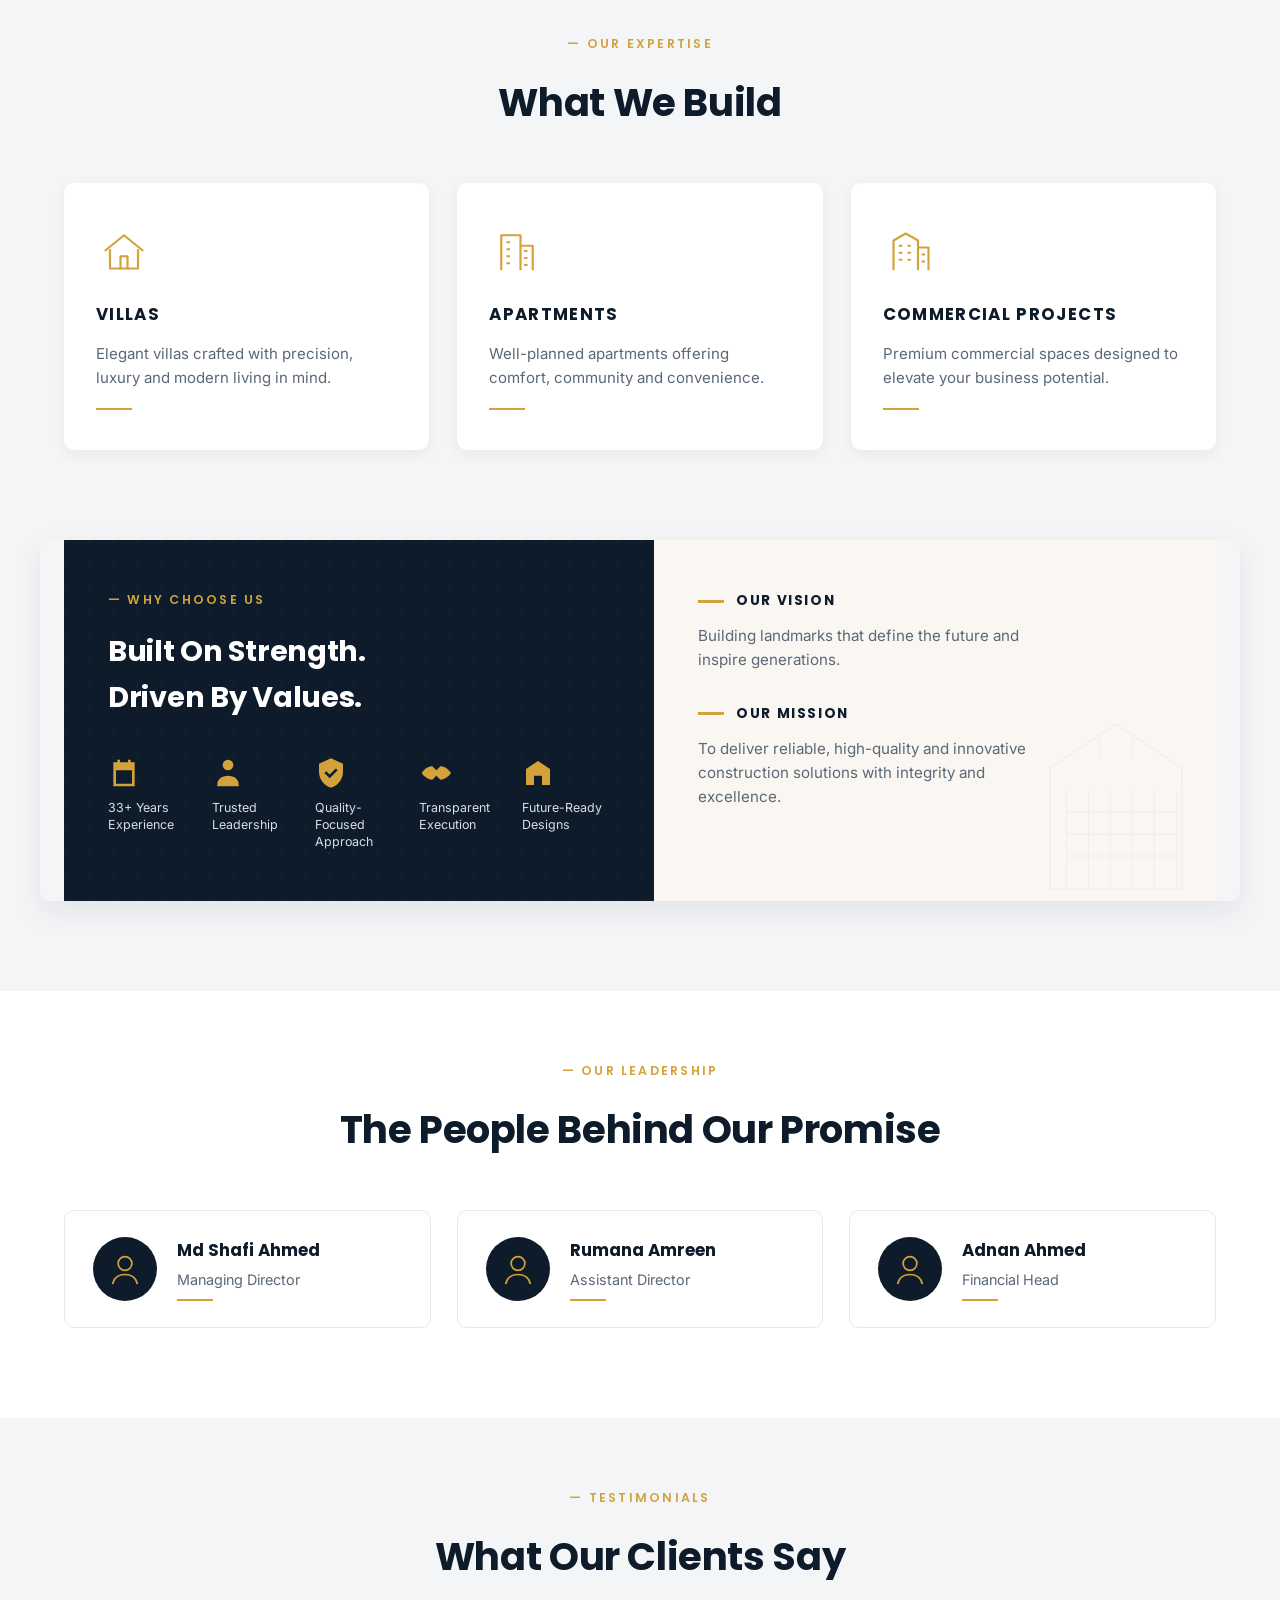
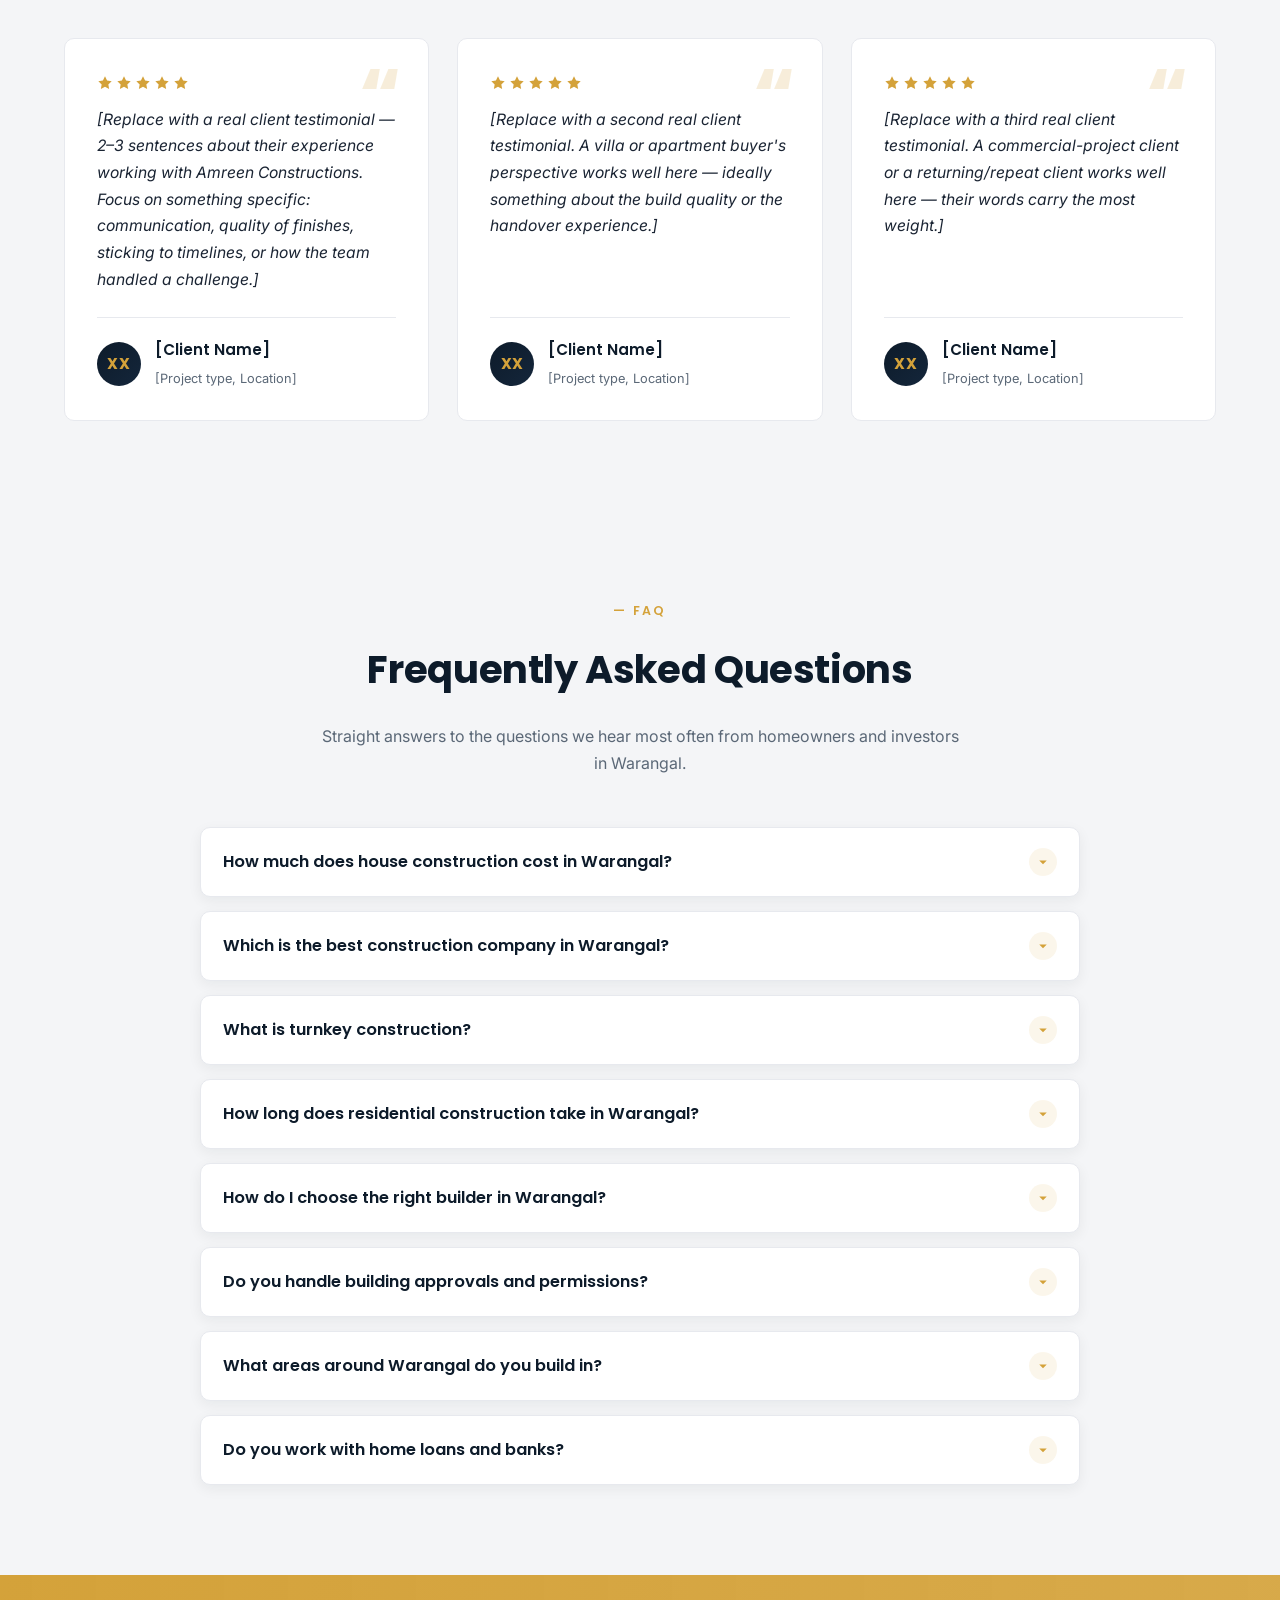
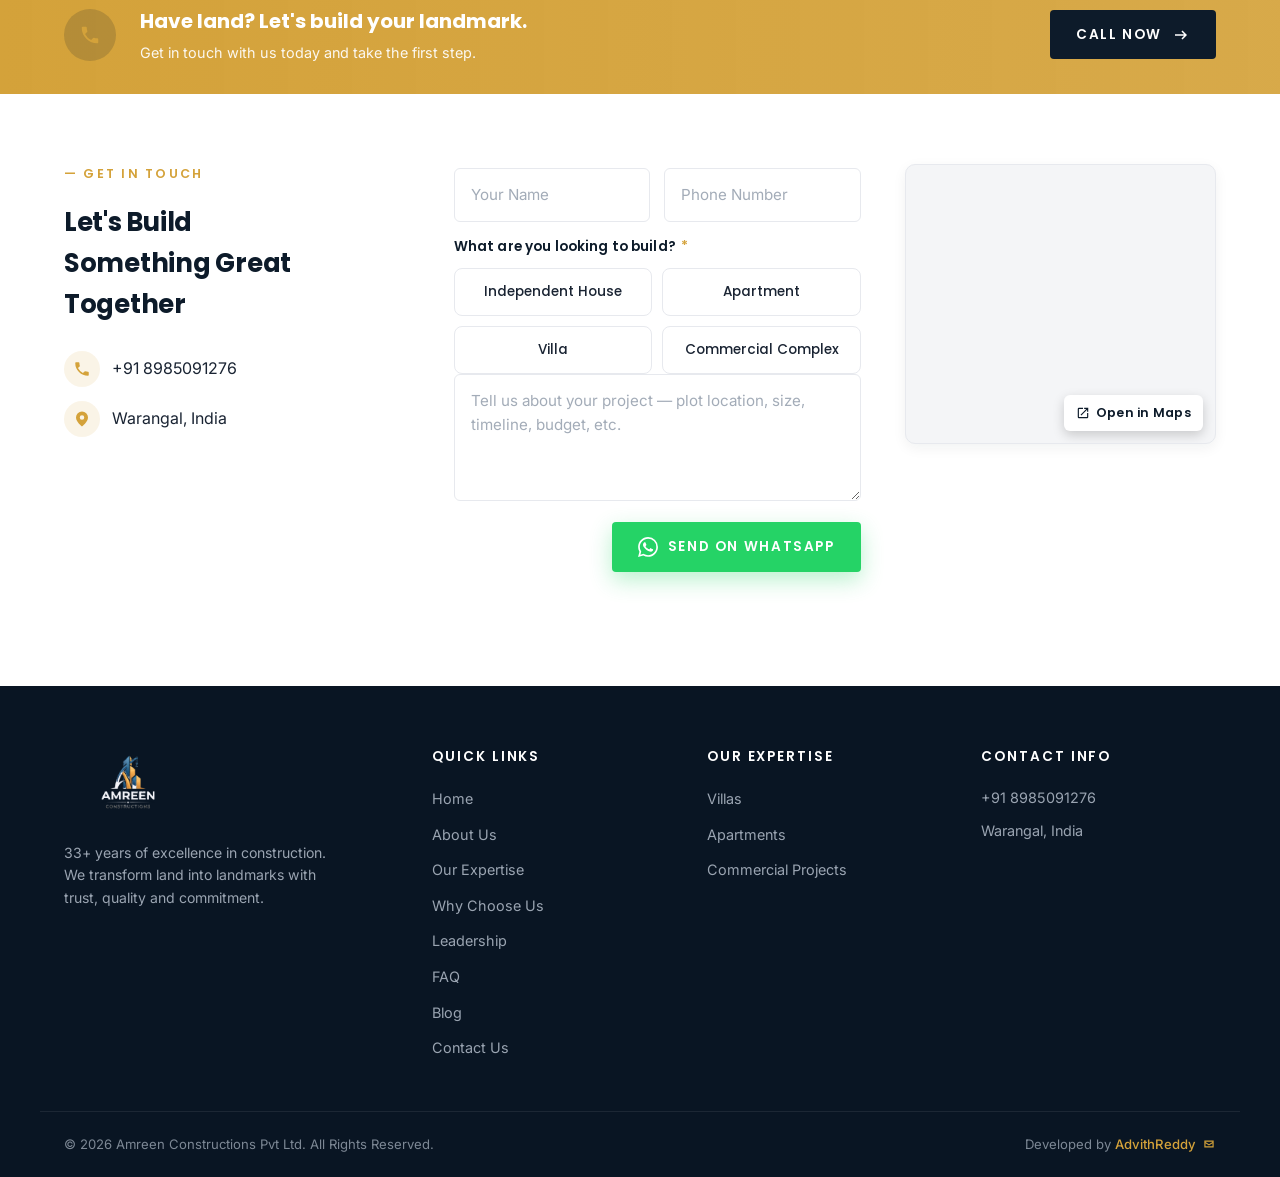
==== commit b40a3c92: "Add files via upload" ====
--- a/index.html
+++ b/index.html
@@ -37,29 +37,61 @@
   <!-- Stylesheet -->
   <link rel="stylesheet" href="styles.css" />
 
-  <!-- JSON-LD: Organization Schema -->
+  <!-- JSON-LD: Organization / LocalBusiness Schema -->
   <script type="application/ld+json">
   {
     "@context": "https://schema.org",
     "@type": "GeneralContractor",
+    "@id": "https://amreenconstructions.com/#organization",
     "name": "Amreen Constructions Pvt Ltd",
     "alternateName": "Amreen Constructions",
     "description": "33+ years of construction excellence in Warangal, India. Specialists in villas, apartments and commercial projects.",
     "url": "https://amreenconstructions.com/",
+    "logo": "https://amreenconstructions.com/logo.png",
+    "image": "https://amreenconstructions.com/logo.png",
     "telephone": "+91-8985091276",
+    "email": "advithreddydanda@gmail.com",
     "foundingDate": "1992",
     "slogan": "Turning Land Into Landmarks",
+    "priceRange": "₹₹–₹₹₹",
+    "currenciesAccepted": "INR",
+    "paymentAccepted": "Cash, Bank Transfer, Cheque",
     "address": {
       "@type": "PostalAddress",
       "addressLocality": "Warangal",
       "addressRegion": "Telangana",
       "addressCountry": "IN"
     },
-    "areaServed": {
-      "@type": "City",
-      "name": "Warangal"
+    "geo": {
+      "@type": "GeoCoordinates",
+      "latitude": 18.008779,
+      "longitude": 79.547088
     },
-    "knowsAbout": ["Villa Construction", "Apartment Construction", "Commercial Construction", "Real Estate Development"],
+    "hasMap": "https://www.google.com/maps?q=18.008779,79.547088",
+    "openingHoursSpecification": [
+      {
+        "@type": "OpeningHoursSpecification",
+        "dayOfWeek": ["Monday", "Tuesday", "Wednesday", "Thursday", "Friday", "Saturday"],
+        "opens": "09:30",
+        "closes": "19:00"
+      }
+    ],
+    "areaServed": [
+      { "@type": "City", "name": "Warangal" },
+      { "@type": "City", "name": "Hanamkonda" },
+      { "@type": "City", "name": "Kazipet" },
+      { "@type": "AdministrativeArea", "name": "Telangana" }
+    ],
+    "serviceType": [
+      "Residential Construction",
+      "Commercial Construction",
+      "Villa Construction",
+      "Apartment Construction",
+      "Turnkey Construction",
+      "Renovation and Interior Works",
+      "Plot Development"
+    ],
+    "knowsAbout": ["Villa Construction", "Apartment Construction", "Commercial Construction", "Real Estate Development", "Turnkey Projects", "HMDA Approvals", "DTCP Approvals"],
     "founder": [
       { "@type": "Person", "name": "Md Shafi Ahmed", "jobTitle": "Managing Director" }
     ],
@@ -67,6 +99,101 @@
       { "@type": "Person", "name": "Md Shafi Ahmed", "jobTitle": "Managing Director" },
       { "@type": "Person", "name": "Rumana Amreen", "jobTitle": "Assistant Director" },
       { "@type": "Person", "name": "Adnan Ahmed", "jobTitle": "Financial Head" }
+    ],
+    "contactPoint": {
+      "@type": "ContactPoint",
+      "telephone": "+91-8985091276",
+      "contactType": "customer service",
+      "areaServed": "IN",
+      "availableLanguage": ["English", "Telugu", "Hindi", "Urdu"]
+    }
+  }
+  </script>
+
+  <!-- JSON-LD: WebSite (sitelinks search) -->
+  <script type="application/ld+json">
+  {
+    "@context": "https://schema.org",
+    "@type": "WebSite",
+    "@id": "https://amreenconstructions.com/#website",
+    "url": "https://amreenconstructions.com/",
+    "name": "Amreen Constructions Pvt Ltd",
+    "description": "Construction company in Warangal — villas, apartments, commercial projects.",
+    "publisher": { "@id": "https://amreenconstructions.com/#organization" },
+    "inLanguage": "en-IN"
+  }
+  </script>
+
+  <!-- JSON-LD: FAQ Schema -->
+  <script type="application/ld+json">
+  {
+    "@context": "https://schema.org",
+    "@type": "FAQPage",
+    "mainEntity": [
+      {
+        "@type": "Question",
+        "name": "How much does house construction cost in Warangal?",
+        "acceptedAnswer": {
+          "@type": "Answer",
+          "text": "Construction in Warangal generally falls into three bands: basic standard construction at roughly ₹1,200–₹1,600 per sq ft, mid-range construction with good quality materials at ₹1,700–₹2,200 per sq ft, and premium villa-grade work with luxury finishes at ₹2,500–₹3,500+ per sq ft. The final figure depends on materials, design complexity, site conditions, and approvals. We provide a fully itemised estimate after a site visit."
+        }
+      },
+      {
+        "@type": "Question",
+        "name": "Which is the best construction company in Warangal?",
+        "acceptedAnswer": {
+          "@type": "Answer",
+          "text": "The right builder depends on what matters most to you — design, speed, transparent pricing, or proven reliability. Amreen Constructions Pvt Ltd has been building in Warangal for 33+ years across villas, apartments, and commercial projects, with a reputation for clean documentation, on-time delivery, and material quality you can verify yourself at every stage."
+        }
+      },
+      {
+        "@type": "Question",
+        "name": "What is turnkey construction?",
+        "acceptedAnswer": {
+          "@type": "Answer",
+          "text": "Turnkey construction means handing over a plot and receiving a complete, ready-to-move-in building. The contract covers design, approvals, structure, finishes, electricals, plumbing, and fittings under a single fixed price and timeline. You do not coordinate separate contractors, vendors, or material runs — there is one contract and one point of accountability."
+        }
+      },
+      {
+        "@type": "Question",
+        "name": "How long does residential construction take in Warangal?",
+        "acceptedAnswer": {
+          "@type": "Answer",
+          "text": "A standard 2,000–3,000 sq ft independent house typically takes 9–12 months from approved plan to handover. Larger villas or buildings with complex finishes can run 12–18 months. Monsoon months (July–September) usually slow site work. A clear plan, prompt approvals, and an experienced site team are what protect the timeline."
+        }
+      },
+      {
+        "@type": "Question",
+        "name": "How do I choose the right builder in Warangal?",
+        "acceptedAnswer": {
+          "@type": "Answer",
+          "text": "Visit at least three completed projects and one site currently under construction. Call past clients. Verify the build quality and structural detailing in person. Check the contract for a clear specification document, milestone-linked payments, a defects liability period, and a named project manager. A builder who welcomes scrutiny is the one worth shortlisting."
+        }
+      },
+      {
+        "@type": "Question",
+        "name": "Do you handle building approvals and permissions?",
+        "acceptedAnswer": {
+          "@type": "Answer",
+          "text": "Yes. We manage all required approvals — building permits, layout sanctions where applicable, water and electricity connections, occupancy certificate, and registration support. Our team coordinates directly with the municipal and revenue offices through TS-bPASS and other Telangana portals so the timeline is not held up by paperwork."
+        }
+      },
+      {
+        "@type": "Question",
+        "name": "What areas around Warangal do you build in?",
+        "acceptedAnswer": {
+          "@type": "Answer",
+          "text": "We build across Warangal, Hanamkonda, Kazipet, and the surrounding districts of Telangana. For commercial and larger residential projects we also take on work further afield across the state."
+        }
+      },
+      {
+        "@type": "Question",
+        "name": "Do you work with home loans and banks?",
+        "acceptedAnswer": {
+          "@type": "Answer",
+          "text": "We do not provide financing ourselves, but we work with all major banks and housing finance institutions and prepare the documentation packages they require — sanctioned plans, cost estimates, and stage-wise valuation reports — so loan disbursements stay aligned with construction milestones."
+        }
+      }
     ]
   }
   </script>
@@ -90,6 +217,7 @@
           <li><a href="#expertise" class="nav-link">Our Expertise</a></li>
           <li><a href="#why" class="nav-link">Why Choose Us</a></li>
           <li><a href="#leadership" class="nav-link">Leadership</a></li>
+          <li><a href="#faq" class="nav-link">FAQ</a></li>
           <li><a href="blog.html" class="nav-link">Blog</a></li>
           <li><a href="#contact" class="nav-link">Contact Us</a></li>
         </ul>
@@ -367,6 +495,128 @@
             </div>
           </div>
         </article>
+
+      </div>
+    </div>
+  </section>
+
+  <!-- ============ FAQ ============ -->
+  <section class="section faq" id="faq" aria-labelledby="faqHeading">
+    <div class="container">
+      <p class="eyebrow gold center">— FAQ</p>
+      <h2 id="faqHeading" class="section-title center">Frequently Asked Questions</h2>
+      <p class="section-sub center">Straight answers to the questions we hear most often from homeowners and investors in Warangal.</p>
+
+      <div class="faq-list">
+
+        <details class="faq-item reveal">
+          <summary>
+            <span>How much does house construction cost in Warangal?</span>
+            <span class="faq-icon" aria-hidden="true">
+              <svg viewBox="0 0 24 24" width="18" height="18"><path fill="currentColor" d="M7 10l5 5 5-5z"/></svg>
+            </span>
+          </summary>
+          <div class="faq-answer">
+            <p>Construction in Warangal generally falls into three bands:</p>
+            <ul>
+              <li><strong>Basic standard construction:</strong> ₹1,200–₹1,600 per sq ft</li>
+              <li><strong>Mid-range with good quality materials:</strong> ₹1,700–₹2,200 per sq ft</li>
+              <li><strong>Premium villa-grade with luxury finishes:</strong> ₹2,500–₹3,500+ per sq ft</li>
+            </ul>
+            <p>The final figure depends on materials, design complexity, site conditions, and approvals. We provide a fully itemised estimate after a site visit so you know exactly what you are paying for at each stage.</p>
+          </div>
+        </details>
+
+        <details class="faq-item reveal" data-delay="60">
+          <summary>
+            <span>Which is the best construction company in Warangal?</span>
+            <span class="faq-icon" aria-hidden="true">
+              <svg viewBox="0 0 24 24" width="18" height="18"><path fill="currentColor" d="M7 10l5 5 5-5z"/></svg>
+            </span>
+          </summary>
+          <div class="faq-answer">
+            <p>The right builder depends on what matters most to you — design, speed, transparent pricing, or proven reliability. Amreen Constructions Pvt Ltd has been building in Warangal for 33+ years across villas, apartments, and commercial projects, with a reputation for clean documentation, on-time delivery, and material quality you can verify yourself at every stage. The best test is to visit our completed and ongoing sites in person.</p>
+          </div>
+        </details>
+
+        <details class="faq-item reveal" data-delay="120">
+          <summary>
+            <span>What is turnkey construction?</span>
+            <span class="faq-icon" aria-hidden="true">
+              <svg viewBox="0 0 24 24" width="18" height="18"><path fill="currentColor" d="M7 10l5 5 5-5z"/></svg>
+            </span>
+          </summary>
+          <div class="faq-answer">
+            <p>Turnkey construction means handing over a plot and receiving a complete, ready-to-move-in building. The contract covers design, approvals, structure, finishes, electricals, plumbing, and fittings under a single fixed price and timeline. You do not coordinate separate contractors, vendors, or material runs — there is one contract and one point of accountability. <a href="blog-turnkey-construction-explained.html">Read our full guide to turnkey construction →</a></p>
+          </div>
+        </details>
+
+        <details class="faq-item reveal" data-delay="180">
+          <summary>
+            <span>How long does residential construction take in Warangal?</span>
+            <span class="faq-icon" aria-hidden="true">
+              <svg viewBox="0 0 24 24" width="18" height="18"><path fill="currentColor" d="M7 10l5 5 5-5z"/></svg>
+            </span>
+          </summary>
+          <div class="faq-answer">
+            <p>A standard 2,000–3,000 sq ft independent house typically takes <strong>9–12 months</strong> from approved plan to handover. Larger villas or buildings with complex finishes can run 12–18 months. Monsoon months (July–September) usually slow site work. A clear plan, prompt approvals, and an experienced site team are what protect the timeline.</p>
+          </div>
+        </details>
+
+        <details class="faq-item reveal" data-delay="240">
+          <summary>
+            <span>How do I choose the right builder in Warangal?</span>
+            <span class="faq-icon" aria-hidden="true">
+              <svg viewBox="0 0 24 24" width="18" height="18"><path fill="currentColor" d="M7 10l5 5 5-5z"/></svg>
+            </span>
+          </summary>
+          <div class="faq-answer">
+            <p>Visit at least three completed projects and one site currently under construction. Call past clients. Verify the build quality and structural detailing in person. Check the contract for:</p>
+            <ul>
+              <li>A clear, line-item specification document</li>
+              <li>Milestone-linked payments</li>
+              <li>A defects liability period (typically 12 months)</li>
+              <li>A named project manager</li>
+            </ul>
+            <p>A builder who welcomes scrutiny is the one worth shortlisting.</p>
+          </div>
+        </details>
+
+        <details class="faq-item reveal" data-delay="300">
+          <summary>
+            <span>Do you handle building approvals and permissions?</span>
+            <span class="faq-icon" aria-hidden="true">
+              <svg viewBox="0 0 24 24" width="18" height="18"><path fill="currentColor" d="M7 10l5 5 5-5z"/></svg>
+            </span>
+          </summary>
+          <div class="faq-answer">
+            <p>Yes. We manage all required approvals — building permits, layout sanctions where applicable, water and electricity connections, the occupancy certificate, and registration support. Our team coordinates directly with the municipal and revenue offices through TS-bPASS and other Telangana portals so your timeline is not held up by paperwork.</p>
+          </div>
+        </details>
+
+        <details class="faq-item reveal" data-delay="360">
+          <summary>
+            <span>What areas around Warangal do you build in?</span>
+            <span class="faq-icon" aria-hidden="true">
+              <svg viewBox="0 0 24 24" width="18" height="18"><path fill="currentColor" d="M7 10l5 5 5-5z"/></svg>
+            </span>
+          </summary>
+          <div class="faq-answer">
+            <p>We build across Warangal, Hanamkonda, Kazipet, and the surrounding districts of Telangana. For commercial and larger residential projects we also take on work further afield across the state.</p>
+          </div>
+        </details>
+
+        <details class="faq-item reveal" data-delay="420">
+          <summary>
+            <span>Do you work with home loans and banks?</span>
+            <span class="faq-icon" aria-hidden="true">
+              <svg viewBox="0 0 24 24" width="18" height="18"><path fill="currentColor" d="M7 10l5 5 5-5z"/></svg>
+            </span>
+          </summary>
+          <div class="faq-answer">
+            <p>We do not provide financing ourselves, but we work with all major banks and housing finance institutions and prepare the documentation packages they require — sanctioned plans, cost estimates, and stage-wise valuation reports — so loan disbursements stay aligned with construction milestones.</p>
+          </div>
+        </details>
 
       </div>
     </div>
@@ -499,6 +749,7 @@
           <li><a href="#expertise">Our Expertise</a></li>
           <li><a href="#why">Why Choose Us</a></li>
           <li><a href="#leadership">Leadership</a></li>
+          <li><a href="#faq">FAQ</a></li>
           <li><a href="blog.html">Blog</a></li>
           <li><a href="#contact">Contact Us</a></li>
         </ul>
@@ -546,11 +797,11 @@
     </a>
     <a href="tel:+918985091276"
        class="float-btn phone"
-       aria-label="Call us at +91 70321 14099">
+       aria-label="Call us at +91 89850 91276">
       <svg viewBox="0 0 24 24" fill="currentColor" aria-hidden="true">
         <path d="M6.62 10.79a15.05 15.05 0 0 0 6.59 6.59l2.2-2.2a1 1 0 0 1 1.01-.24c1.12.37 2.33.57 3.58.57a1 1 0 0 1 1 1V20a1 1 0 0 1-1 1A17 17 0 0 1 3 4a1 1 0 0 1 1-1h3.5a1 1 0 0 1 1 1c0 1.25.2 2.46.57 3.57a1 1 0 0 1-.25 1.02l-2.2 2.2z"/>
       </svg>
-      <span class="tip">Call +91 70321 14099</span>
+      <span class="tip">Call +91 89850 91276</span>
     </a>
   </div>
 
--- a/styles.css
+++ b/styles.css
@@ -1493,3 +1493,112 @@
   .property-options { grid-template-columns: 1fr 1fr; gap: 8px; }
   .prop-chip span { padding: 11px 8px; font-size: 0.78rem; }
 }
+
+/* ---------- FAQ Section ---------- */
+.section.faq { background: var(--bg-soft); }
+
+.section-sub {
+  font-size: 1rem;
+  color: var(--muted);
+  max-width: 640px;
+  margin: -28px auto 50px;
+  line-height: 1.7;
+}
+.section-sub.center { text-align: center; }
+
+.faq-list {
+  max-width: 880px;
+  margin: 0 auto;
+  display: flex;
+  flex-direction: column;
+  gap: 14px;
+}
+
+.faq-item {
+  background: var(--bg);
+  border: 1px solid var(--line);
+  border-radius: var(--radius-lg);
+  box-shadow: var(--shadow-sm);
+  transition: box-shadow 0.25s ease, border-color 0.25s ease;
+  overflow: hidden;
+}
+
+.faq-item[open] {
+  border-color: rgba(212, 162, 58, 0.45);
+  box-shadow: var(--shadow-md);
+}
+
+.faq-item > summary {
+  list-style: none;
+  cursor: pointer;
+  padding: 20px 22px;
+  display: flex;
+  align-items: center;
+  justify-content: space-between;
+  gap: 16px;
+  font-family: 'Poppins', sans-serif;
+  font-weight: 600;
+  font-size: 1.02rem;
+  color: var(--navy);
+  line-height: 1.4;
+}
+
+.faq-item > summary::-webkit-details-marker { display: none; }
+.faq-item > summary::marker { display: none; }
+
+.faq-item > summary > span:first-child { flex: 1; }
+
+.faq-icon {
+  flex-shrink: 0;
+  color: var(--gold);
+  display: inline-flex;
+  align-items: center;
+  justify-content: center;
+  width: 28px;
+  height: 28px;
+  border-radius: 50%;
+  background: rgba(212, 162, 58, 0.1);
+  transition: transform 0.25s ease, background 0.25s ease;
+}
+
+.faq-item[open] .faq-icon { transform: rotate(180deg); background: rgba(212, 162, 58, 0.2); }
+
+.faq-answer {
+  padding: 0 22px 22px 22px;
+  color: var(--ink);
+  font-size: 0.97rem;
+  line-height: 1.75;
+  border-top: 1px solid var(--line);
+  padding-top: 18px;
+}
+
+.faq-answer p { margin-bottom: 12px; }
+.faq-answer p:last-child { margin-bottom: 0; }
+.faq-answer ul { margin: 10px 0 14px 0; padding-left: 0; }
+.faq-answer ul li {
+  position: relative;
+  padding-left: 22px;
+  margin-bottom: 8px;
+}
+.faq-answer ul li::before {
+  content: "";
+  position: absolute;
+  left: 4px;
+  top: 11px;
+  width: 6px;
+  height: 6px;
+  border-radius: 50%;
+  background: var(--gold);
+}
+.faq-answer a {
+  color: var(--gold-2);
+  text-decoration: underline;
+  text-underline-offset: 3px;
+  font-weight: 500;
+}
+.faq-answer a:hover { color: var(--navy); }
+
+@media (max-width: 600px) {
+  .faq-item > summary { padding: 16px 18px; font-size: 0.96rem; }
+  .faq-answer { padding: 14px 18px 18px 18px; font-size: 0.93rem; }
+}
